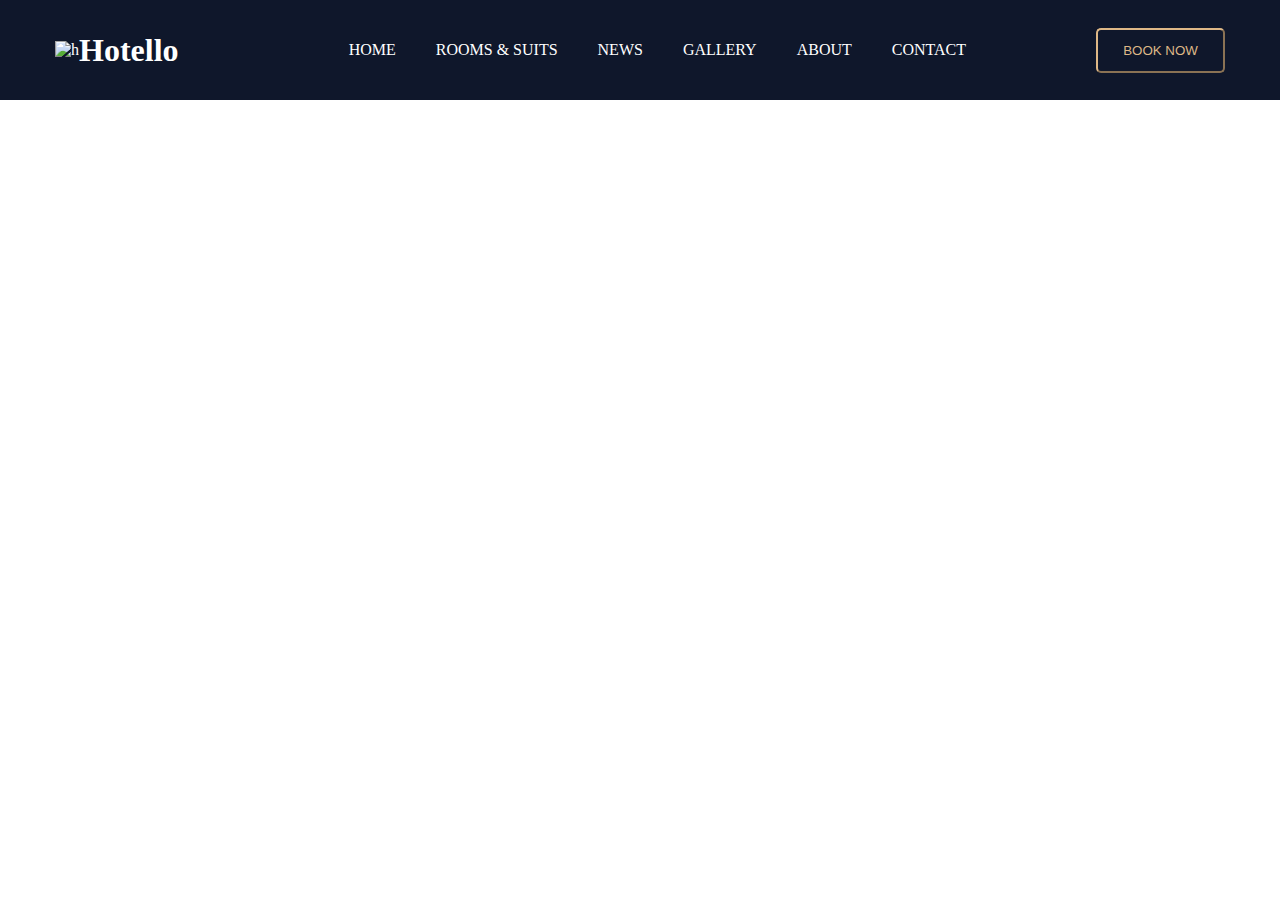
==== index.html @ c26c8827 "created navigation bar" ====
<!DOCTYPE html>
<html>
    <head>
        <meta charset="utf-8">
        <meta name="viewport"  content="width=device-width">
        <meta name="description" content="professional web design">
        <meta name="keywords"  content="web design,professional web design">
        <meta name="author"  content="">
        <title>Hotello Web Design</title>
        <link rel="stylesheet" href="main.css">
    </head>
    <body>
        <header>
            
                    <div id="branding">
                        <div>
                            <img width="50" height="50" src="https://img.icons8.com/bubbles/50/h.png" alt="h"/>
                        </div>
                        
                            <div id="branding-name">
                                <h1>Hotello</h1>
                            </div>
                        
                    </div>
                    <div>
                        <ul>
                            <li class="current"><a href="index.html">HOME</a></li>
                            <li><a href="rooms.html">ROOMS & SUITS</a></li>
                            <li><a href="news.html">News</a></li>
                            <li><a href="gallery.html">GALLERY</a></li>
                            <li><a href="about.html">ABOUT</a></li>
                            <li><a href="contact.html">CONTACT</a></li>
                        </ul>
                       
                    </div>
                    <div>
                        <button class="book-now-btn">
                            BOOK NOW
                        </button>
                    </div>
                    
            
        </header>
    </body>
</html>
---- main.css ----
*{
    margin: 0;

}



/*Header*/
header{
    background-color:#0F172B;
    color: #ffffff;
    display: flex;
    min-height: 100px;
    border-bottom:none;
    align-items: center;
    justify-content: space-around;
}
header a{
    color: #ffffff;
    text-decoration: none;
    text-transform: uppercase;
    font-size: 16px;
    
}
header li{
    float: left;
    display: inline;
    padding: 0 20px 0 20px;
}
header #branding{
    float: left;
    display: flex;
    align-items: center;
}
header #branding-name h1{
    margin: 0;
    float: right;
}
header nav{
    float: right;
    margin-top: 10px;
}
s
header #booking h2{
    color: #ffffff;
    border: 2px;
}
.book-now-btn{
    padding: 13px 25px;
    background:none;
    color: burlywood;
    border-radius: 5px;
    border-color: burlywood;

}
.book-now-btn:hover{
    background-color: burlywood;
    color: #ffffff;
    cursor: pointer;
}
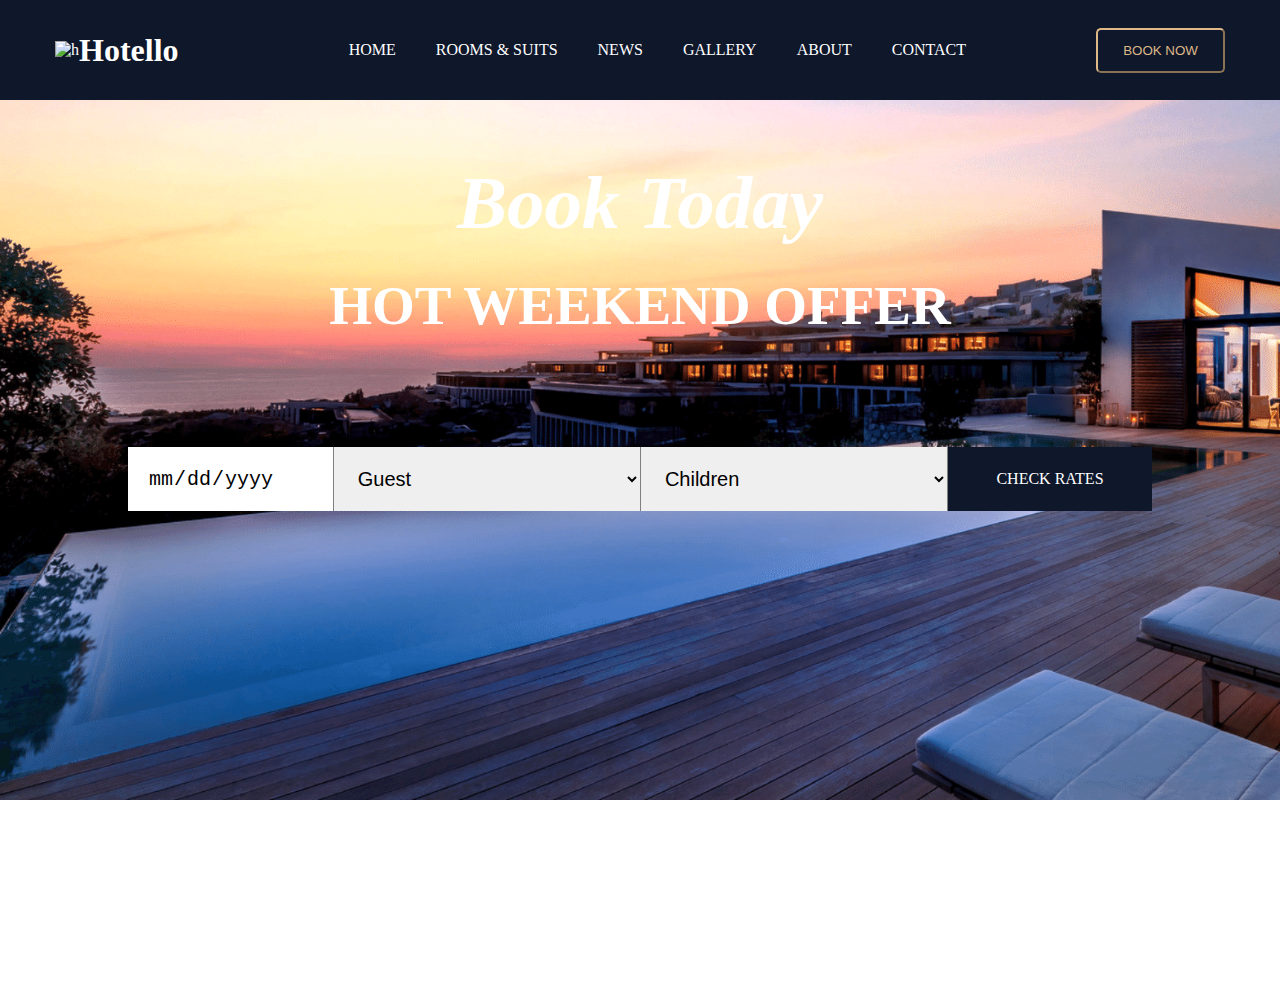
==== commit 48a3cef6: "designed cover page" ====
--- a/index.html
+++ b/index.html
@@ -41,5 +41,49 @@
                     
             
         </header>
+        <section id="showcase">
+            <div class="container">
+                <h2><i>Book Today</i></h2>
+                <br>
+                <h1>HOT WEEKEND OFFER</h1>
+            </div>
+            <div class="lists" >
+                <div class="list" style="width: 20%; border: none;"  >
+                    <form class="form" >
+                        <input style="padding: 0 20px;width: 100%;border: none;" class="items" type="date" id="date" name="date">
+                    </form>
+                </div>
+                <div class="list"  style="width: 30%;">
+                    <form class="form">
+                        <select style="padding: 20px;" class="items" name="Guests" id="Guest-no">
+                            
+                            <option selected disabled hidden value="volvo">Guest</option>
+                            <option value="saab">1</option>
+                            <option value="opel">2</option>
+                            <option value="audi">3</option>
+                            <option value="audi">4</option>
+                            <option value="audi">5</option>
+                          </select>
+                    </form>
+                </div>
+                <div class="list"  style="width: 30%;">
+                    <form class="form">
+                        <select style="padding: 20px;" class="items" name="children" id="children-no">
+                            <option value="volvo">Children</option>
+                            <option value="saab">1</option>
+                            <option value="opel">2</option>
+                            <option value="audi">3</option>
+                            <option value="audi">4</option>
+                            <option value="audi">5</option>
+                          </select>
+                    </form>
+                </div>
+                <div  style="width: 20%;" class="list" >
+                    <div class="check-btn">
+                        CHECK RATES
+                    </div>
+                </div>
+            </div>
+        </section>
     </body>
 </html>--- a/main.css
+++ b/main.css
@@ -57,4 +57,82 @@
     background-color: burlywood;
     color: #ffffff;
     cursor: pointer;
+}
+/*Showcase*/
+#showcase{
+    /* min-height: 1000px; */
+    background: url('images/Untitled-design-1-1.webp') no-repeat 0 -200px ;
+    background-size: cover;
+    text-align: center;
+    color: #ffffff;
+    display: flex;
+    flex-direction: column;
+    align-items: center;
+    height: 100vh;
+}
+#showcase h1{
+    
+    font-size: 55px;
+    margin-bottom: 10px;
+}
+#showcase h2{
+    font-family: Chalkduster, fantasy;
+    font-size: 75px;
+    margin-bottom: 10px;
+    font-weight: 10px;
+    
+}
+.container{
+    padding-top: 60px;
+}
+/*Lists*/
+.lists {
+    margin-top: 100px;
+    overflow: hidden;
+    display: flex;
+    width: 80%;
+    background-color: #ffffff;
+    
+
+}
+ .list{
+    /* float: left; */
+    /* width: 30%; */
+    display: flex;
+    background-size: cover;
+    border-left: 1px solid gray;
+    
+}
+
+.form{
+    width:100% ;
+    
+}
+.items{
+    width: 100%;
+    height: 100%;
+    font-size: 20px;
+    
+    
+}
+
+.check-btn{
+    padding: 13px 25px;
+    background-color: #0F172B;
+    color: #ffffff;
+    width: 100%;
+    display: flex;
+    align-items: center;
+    justify-content: center;
+    
+
+}
+.check-btn:hover{
+    background-color: burlywood;
+    color: #ffffff;
+    cursor: pointer;
+}
+select{
+    
+    border: none;
 }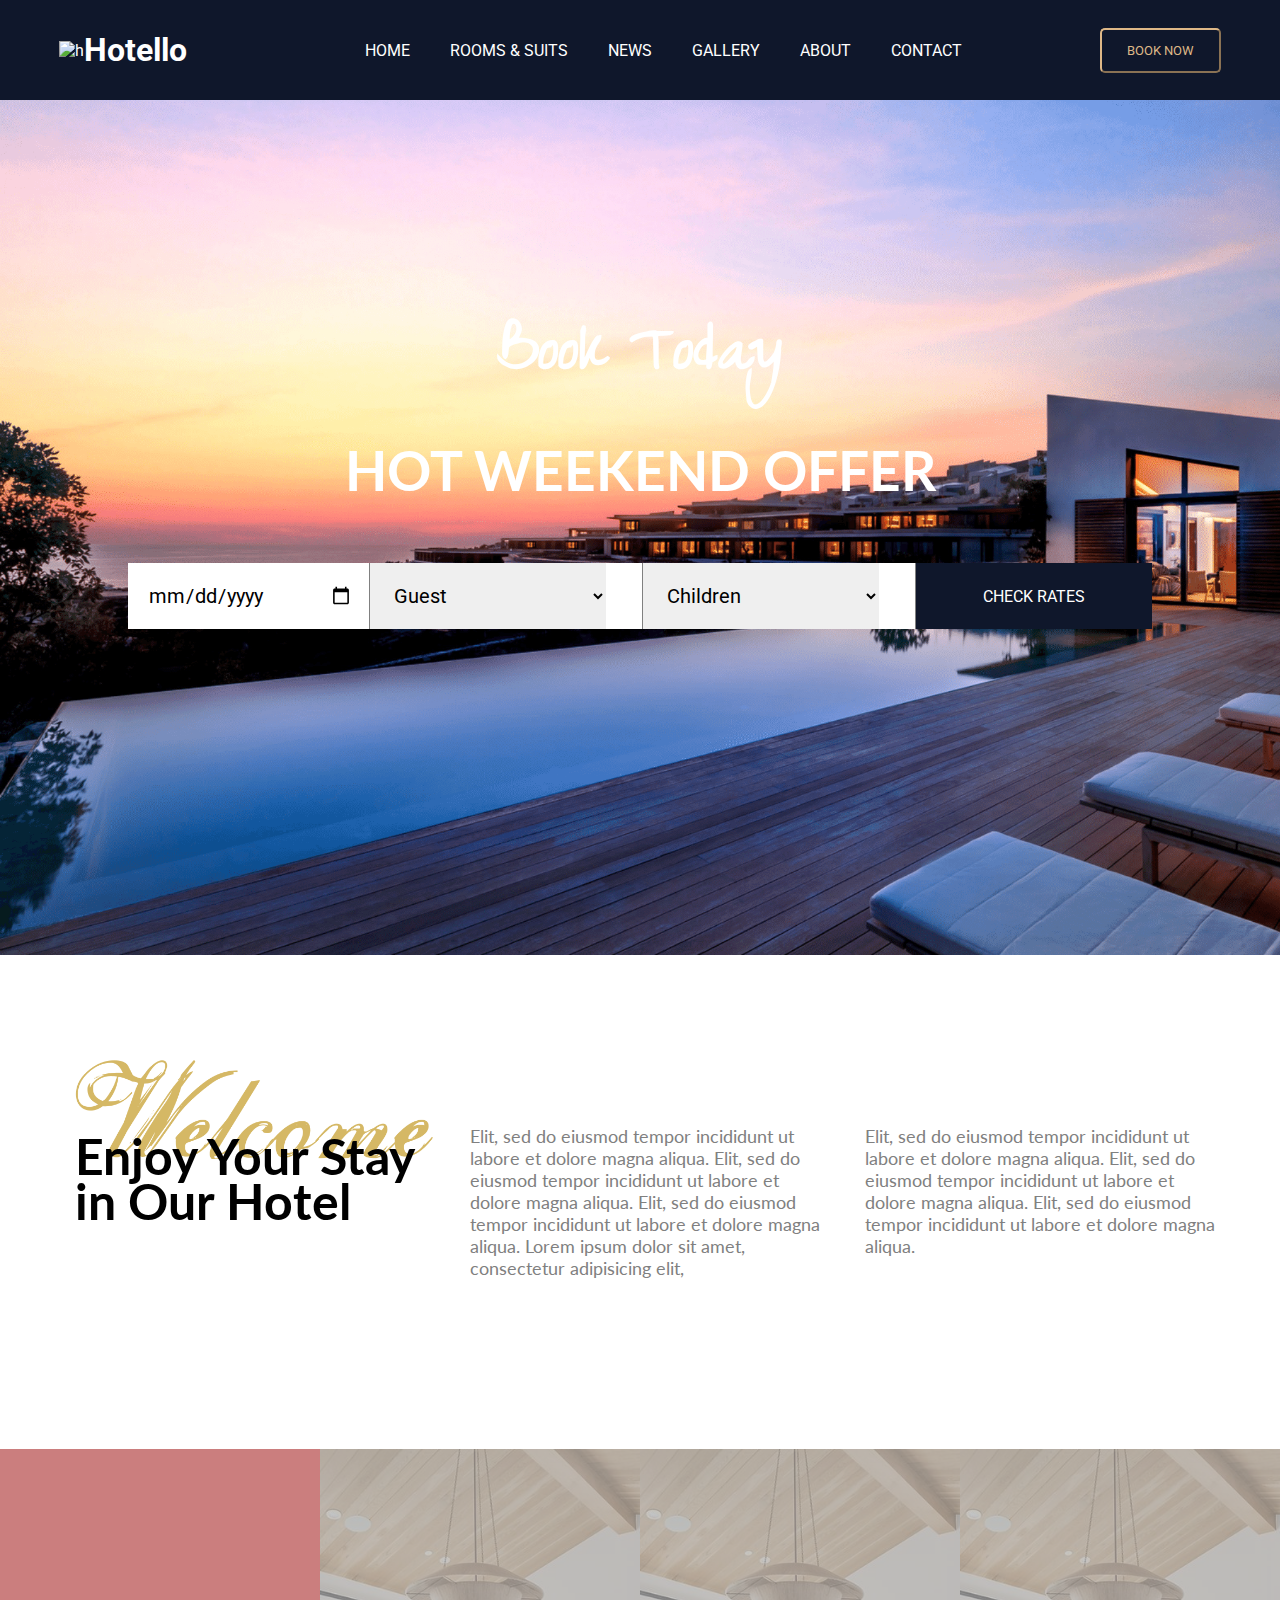
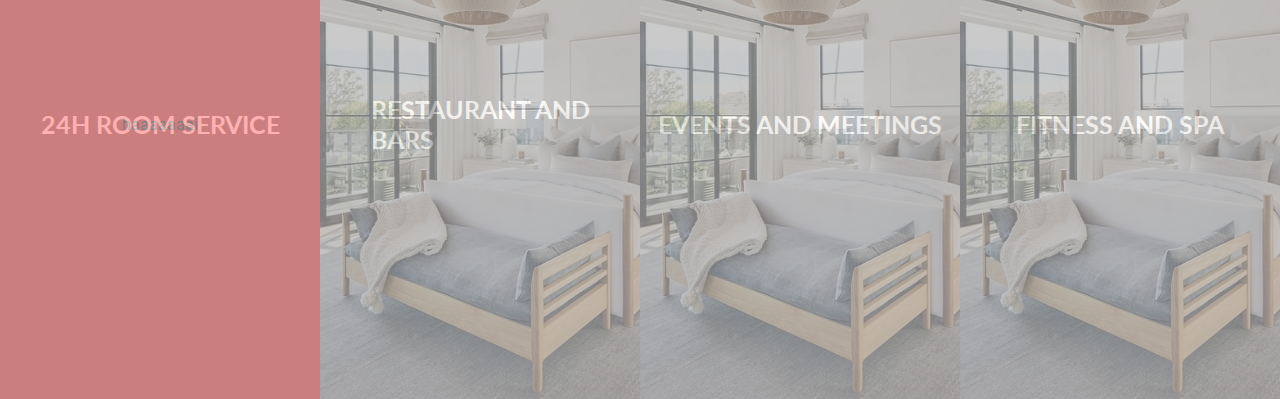
==== commit c43c7ad3: "created image area" ====
--- a/index.html
+++ b/index.html
@@ -43,7 +43,7 @@
         </header>
         <section id="showcase">
             <div class="container">
-                <h2><i>Book Today</i></h2>
+                <h2>Book Today</h2>
                 <br>
                 <h1>HOT WEEKEND OFFER</h1>
             </div>
@@ -53,37 +53,87 @@
                         <input style="padding: 0 20px;width: 100%;border: none;" class="items" type="date" id="date" name="date">
                     </form>
                 </div>
-                <div class="list"  style="width: 30%;">
+                <div class="list"  style="width: 23%;">
                     <form class="form">
                         <select style="padding: 20px;" class="items" name="Guests" id="Guest-no">
                             
-                            <option selected disabled hidden value="volvo">Guest</option>
-                            <option value="saab">1</option>
-                            <option value="opel">2</option>
-                            <option value="audi">3</option>
-                            <option value="audi">4</option>
-                            <option value="audi">5</option>
+                            <option selected disabled hidden value="guest">Guest</option>
+                            <option value="no1">1</option>
+                            <option value="no2">2</option>
+                            <option value="no3">3</option>
+                            <option value="no4">4</option>
+                            <option value="no5">5</option>
                           </select>
                     </form>
                 </div>
-                <div class="list"  style="width: 30%;">
+                <div class="list"  style="width: 23%;">
                     <form class="form">
                         <select style="padding: 20px;" class="items" name="children" id="children-no">
-                            <option value="volvo">Children</option>
-                            <option value="saab">1</option>
-                            <option value="opel">2</option>
-                            <option value="audi">3</option>
-                            <option value="audi">4</option>
-                            <option value="audi">5</option>
+                            <option selected disabled hidden value="children">Children</option>
+                            <option value="no1">1</option>
+                            <option value="no2">2</option>
+                            <option value="no3">3</option>
+                            <option value="no4">4</option>
+                            <option value="no5">5</option>
                           </select>
                     </form>
                 </div>
-                <div  style="width: 20%;" class="list" >
+                <div  style="width: 23%;" class="list" >
                     <div class="check-btn">
                         CHECK RATES
                     </div>
                 </div>
             </div>
         </section>
+        <section class="description">
+            <div class="container2">
+                
+                <div class="para welcome-image" >
+                    <img src="images/welcome_PNG47.png">
+                    <h1 style="margin-top: -25px; line-height: 45px ;">Enjoy Your Stay<br>
+                        in Our Hotel</h1>
+
+                </div>
+                <div class="para text">
+                    <p>Elit, sed do eiusmod tempor incididunt ut labore et dolore magna aliqua. Elit, sed do eiusmod tempor incididunt ut labore et dolore magna aliqua. Elit, sed do eiusmod tempor incididunt ut labore et dolore magna aliqua. Lorem ipsum dolor sit amet,<br> consectetur adipisicing elit,</p>
+                </div>
+                <div class="para text">
+                    <p>Elit, sed do eiusmod tempor incididunt ut labore et dolore magna aliqua. Elit, sed do eiusmod tempor incididunt ut labore et dolore magna aliqua. Elit, sed do eiusmod tempor incididunt ut labore et dolore magna aliqua.</p>
+                </div>
+                
+            </div>
+        </section>
+        <section class="services">
+            <div class="image-container">
+                <div class="image-item">
+                    <!-- <img src="images/room.jpg"> -->
+                    <div class="text-overlay">
+                        <h3>24H ROOM SERVICE</h3>
+                        
+                    </div>
+                     <div class="text-inner">
+                        <p>haaaaaaai</p>
+                    </div> 
+                </div>
+                <div class="image-item">
+                    <!-- <img src="images/5fee5cb865ebe1d62fa317200e2986ae.jpg"> -->
+                    <div class="text-overlay">
+                        <h3>RESTAURANT AND<br>BARS</h3>
+                    </div>
+                </div>
+                <div class="image-item">
+                    <!-- <img src="images/meeting.jpg"> -->
+                    <div class="text-overlay">
+                        <h3>EVENTS AND MEETINGS</h3>
+                    </div>
+                </div>
+                <div class="image-item">
+                    <!-- <img src="images/fitness.jpg"> -->
+                    <div class="text-overlay">
+                        <h3>FITNESS AND SPA</h3>
+                    </div>
+                </div>
+            </div>
+        </section>
     </body>
 </html>--- a/main.css
+++ b/main.css
@@ -1,6 +1,11 @@
+@import url('https://fonts.googleapis.com/css2?family=Roboto:wght@100&display=swap');
+@import url('https://fonts.googleapis.com/css2?family=Lato&display=swap');
+@import url('https://fonts.googleapis.com/css2?family=Zeyada&display=swap');
+@import url('https://fonts.googleapis.com/css2?family=Lato&display=swap');
+
 *{
     margin: 0;
-
+    font-family: 'Roboto', sans-serif;
 }
 
 
@@ -14,6 +19,7 @@
     border-bottom:none;
     align-items: center;
     justify-content: space-around;
+    
 }
 header a{
     color: #ffffff;
@@ -61,24 +67,28 @@
 /*Showcase*/
 #showcase{
     /* min-height: 1000px; */
-    background: url('images/Untitled-design-1-1.webp') no-repeat 0 -200px ;
+    background: url('images/Untitled-design-1-1.webp') no-repeat  ;
     background-size: cover;
     text-align: center;
     color: #ffffff;
     display: flex;
     flex-direction: column;
     align-items: center;
-    height: 100vh;
+    height: 95vh;
+    
+    
 }
 #showcase h1{
-    
+    margin-top: 0;
     font-size: 55px;
     margin-bottom: 10px;
+    font-family: 'Lato', sans-serif;
 }
 #showcase h2{
-    font-family: Chalkduster, fantasy;
+    font-family: 'Zeyada', cursive;
     font-size: 75px;
-    margin-bottom: 10px;
+    margin-top: 140px;
+    /* margin-bottom: 5px; */
     font-weight: 10px;
     
 }
@@ -87,12 +97,12 @@
 }
 /*Lists*/
 .lists {
-    margin-top: 100px;
+    margin-top: 50px;
     overflow: hidden;
     display: flex;
     width: 80%;
     background-color: #ffffff;
-    
+    justify-content: space-between;
 
 }
  .list{
@@ -135,4 +145,134 @@
 select{
     
     border: none;
+}
+/*description*/
+.description{
+    margin-top: 100px;
+    margin-bottom: 150px;
+    /* background: url('images/welcome_PNG47.png') no-repeat ; */
+    /* background-size: 400px; */
+    overflow: hidden;
+    align-items: center;
+    justify-content: center;
+    padding-left: 40px;
+    padding-right: 40px;
+    
+   
+}
+.container2{
+    /* padding-top: 80px; */
+    
+    
+}
+.welcome-image{
+    display: flex;
+    flex-direction: column; 
+    position: relative;
+}
+.welcome-image >h1{
+    font-family: 'Lato', sans-serif;
+}
+.para{
+    float: left;
+    width: 30%;  
+    padding-left: 35px;
+    
+    text-align:left;
+    height: auto;
+    
+}
+.text{
+    /* display: flex;
+    align-items: center; */
+    padding-top: 70px;
+    
+}
+.text >p{
+    font-family: 'Lato', sans-serif;
+}
+.description h1{
+    float: left;
+    font-size: 50px;
+}
+.para p{
+    font-size: 18px;
+    color: gray;
+}
+/*Services*/
+.services{
+    /* display: flex;
+    flex-direction: column; */
+}
+.image-container{
+    /* display: grid; */
+    /* grid-gap: 10px; */
+    display: flex;
+    justify-content: space-between;
+    height: 570px;
+    align-items: end;
+    
+}
+.image-item{
+    background:url('images/room.jpg') no-repeat;
+    position: relative;
+    align-items: center;
+    display: flex;
+    width: 25%;
+    background-size: cover;
+    height: 550px;
+    transition: height 0.3s ease;
+    background-color: #0F172B;
+    opacity: 0.5;
+    /* max-height: 400px; */
+    /* flex-direction: row; */
+}
+.image-item:hover{
+    
+    height: 570px;
+    
+}
+/* .image-item img{
+    width: 323px;
+    height: 550px;
+    object-fit: cover; */
+    
+
+/* } */
+.text-inner{
+    
+    background-color: red;
+    width: 100%;
+    height: 100%;
+    display: flex;
+    justify-content: center;
+    align-items: center;
+}
+.text-inner:hover{
+    
+}
+.text-overlay{
+    /* position: absolute; */
+    /* top: 50%; */
+    /* left: 50%; */
+    /* transform: translate(-50%,-50%); */
+    color:#ffffff;
+    /* text-align: center; */
+    width: 100%;
+    height: 100%;
+    background-color: black;
+    opacity: 0.4;
+    display: flex;
+    align-items: center;
+    justify-content: center;
+    position: absolute;
+    
+}
+.text-overlay:hover{
+    display: none;
+}
+.text-overlay h3{
+    font-family: 'Lato', sans-serif;
+    font-size: 25px;
+    margin: 0;
 }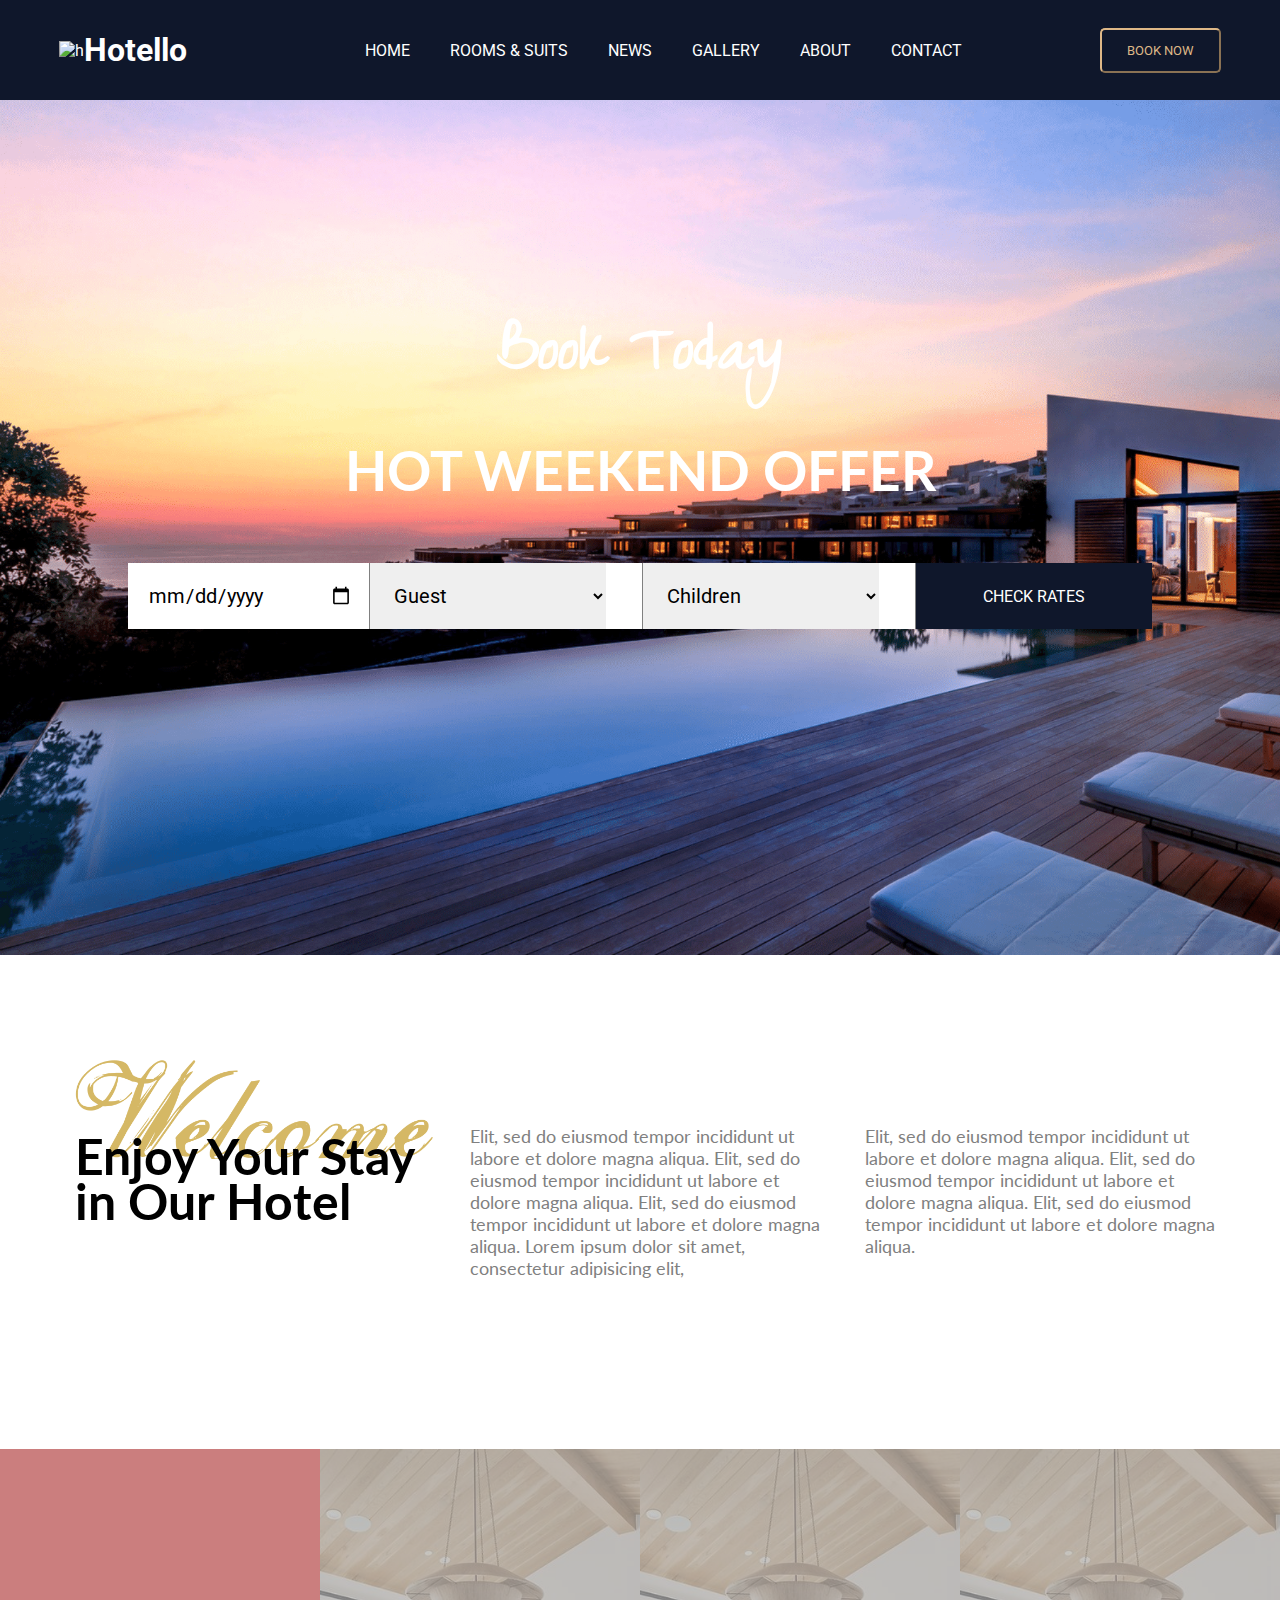
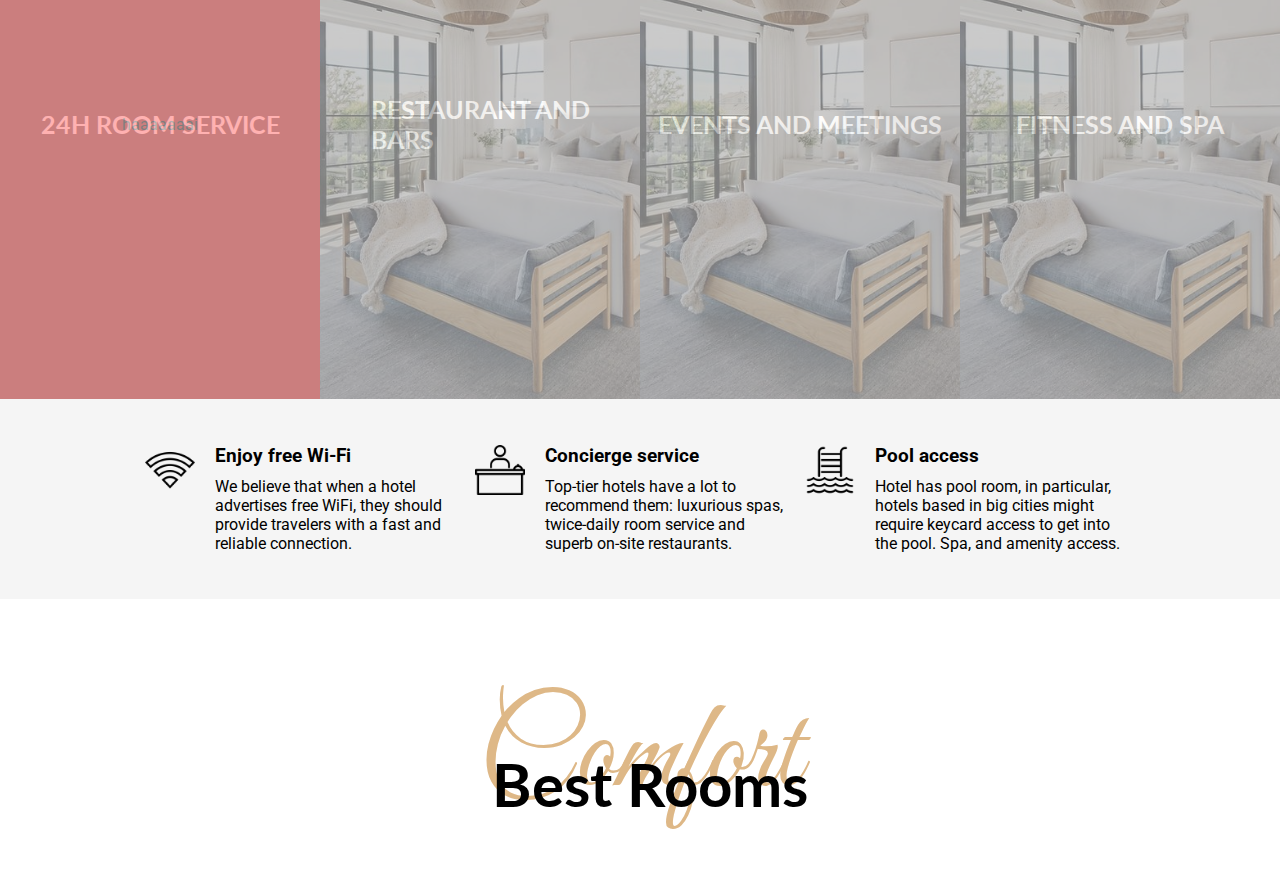
==== commit d8c4e5db: "created text area" ====
--- a/index.html
+++ b/index.html
@@ -135,5 +135,51 @@
                 </div>
             </div>
         </section>
+        <section>
+            <div class="container3">
+                <div class="icon-description">
+                    <div class="icon-image">
+                        <img src="images/wifi1.png">
+                    </div>
+                        <div class="heading">
+                            <h3>Enjoy free Wi-Fi</h3>
+                            <p>We believe that when a hotel advertises free WiFi, they should provide travelers with a fast and reliable connection. </p>
+                        </div>
+                            
+                    
+                </div>
+                <div class="icon-description">
+                    <div class="icon-image">
+                        <img src="images/download.png">
+                    </div>
+                        <div class="heading">
+                            <h3>Concierge service</h3>
+                            <p>Top-tier hotels have a lot to recommend them: luxurious spas, twice-daily room service and superb on-site restaurants. </p>
+                        </div>
+                            
+                    
+                </div>
+                <div class="icon-description">
+                    <div class="icon-image">
+                        <img src="images/download (1).png">
+                    </div>
+                    <div class="heading">
+                        <h3>Pool access</h3>
+                        <p>Hotel has pool room, in particular, hotels based in big cities might require keycard access to get into the pool. Spa, and amenity access. </p>
+                    </div>
+                        
+                    
+                </div>
+            </div>
+        </section>
+        <section>
+            <div>
+            <div class="image" >
+                <p>Comfort</p>
+                <h1 style="margin-top: -73px; line-height: 45px ;">Best Rooms</h1>
+
+            </div>
+        </div>
+        </section>
     </body>
 </html>--- a/main.css
+++ b/main.css
@@ -2,7 +2,7 @@
 @import url('https://fonts.googleapis.com/css2?family=Lato&display=swap');
 @import url('https://fonts.googleapis.com/css2?family=Zeyada&display=swap');
 @import url('https://fonts.googleapis.com/css2?family=Lato&display=swap');
-
+@import url('https://fonts.googleapis.com/css2?family=Great+Vibes&display=swap');
 *{
     margin: 0;
     font-family: 'Roboto', sans-serif;
@@ -275,4 +275,65 @@
     font-family: 'Lato', sans-serif;
     font-size: 25px;
     margin: 0;
+}
+.icon-description {
+    /* align-items: center;
+    justify-content: center; */
+    display: flex;
+    width: 25%;
+    margin-right: 10px;
+    /* padding-top: 40px;
+    padding-bottom:40px ; */
+}
+.icon-image{
+    /* padding: 30px; */
+    /* padding-left: 100px;
+    padding-right: 100px; */
+    /* border: 1px solid red; */
+    
+}
+.icon-image img{
+    width: 50px;
+    height: 50px;
+    
+}
+
+.icon-text p{
+    font-size: 16px;
+    /* border: 1px solid red; */
+    padding-left: 30px;
+   
+}
+.container3{
+    display: flex;
+    align-items: center;
+    justify-content: center;
+    background-color:  #f5f5f5;
+    height: 200px;
+}
+.heading{
+    padding-left: 20px;
+
+}
+.heading >h3{
+    padding-bottom: 10px;
+}
+.image{
+    display: flex;
+    flex-direction: column; 
+    position: relative;
+    align-items: center;
+    padding: 80px;
+
+    
+}
+.image >h1{
+    font-family: 'Lato', sans-serif;
+    font-size: 60px;
+    padding-left: 20px;
+}
+.image >p{
+    font-size: 125px;
+    color: burlywood;
+    font-family: 'Great Vibes', cursive;
 }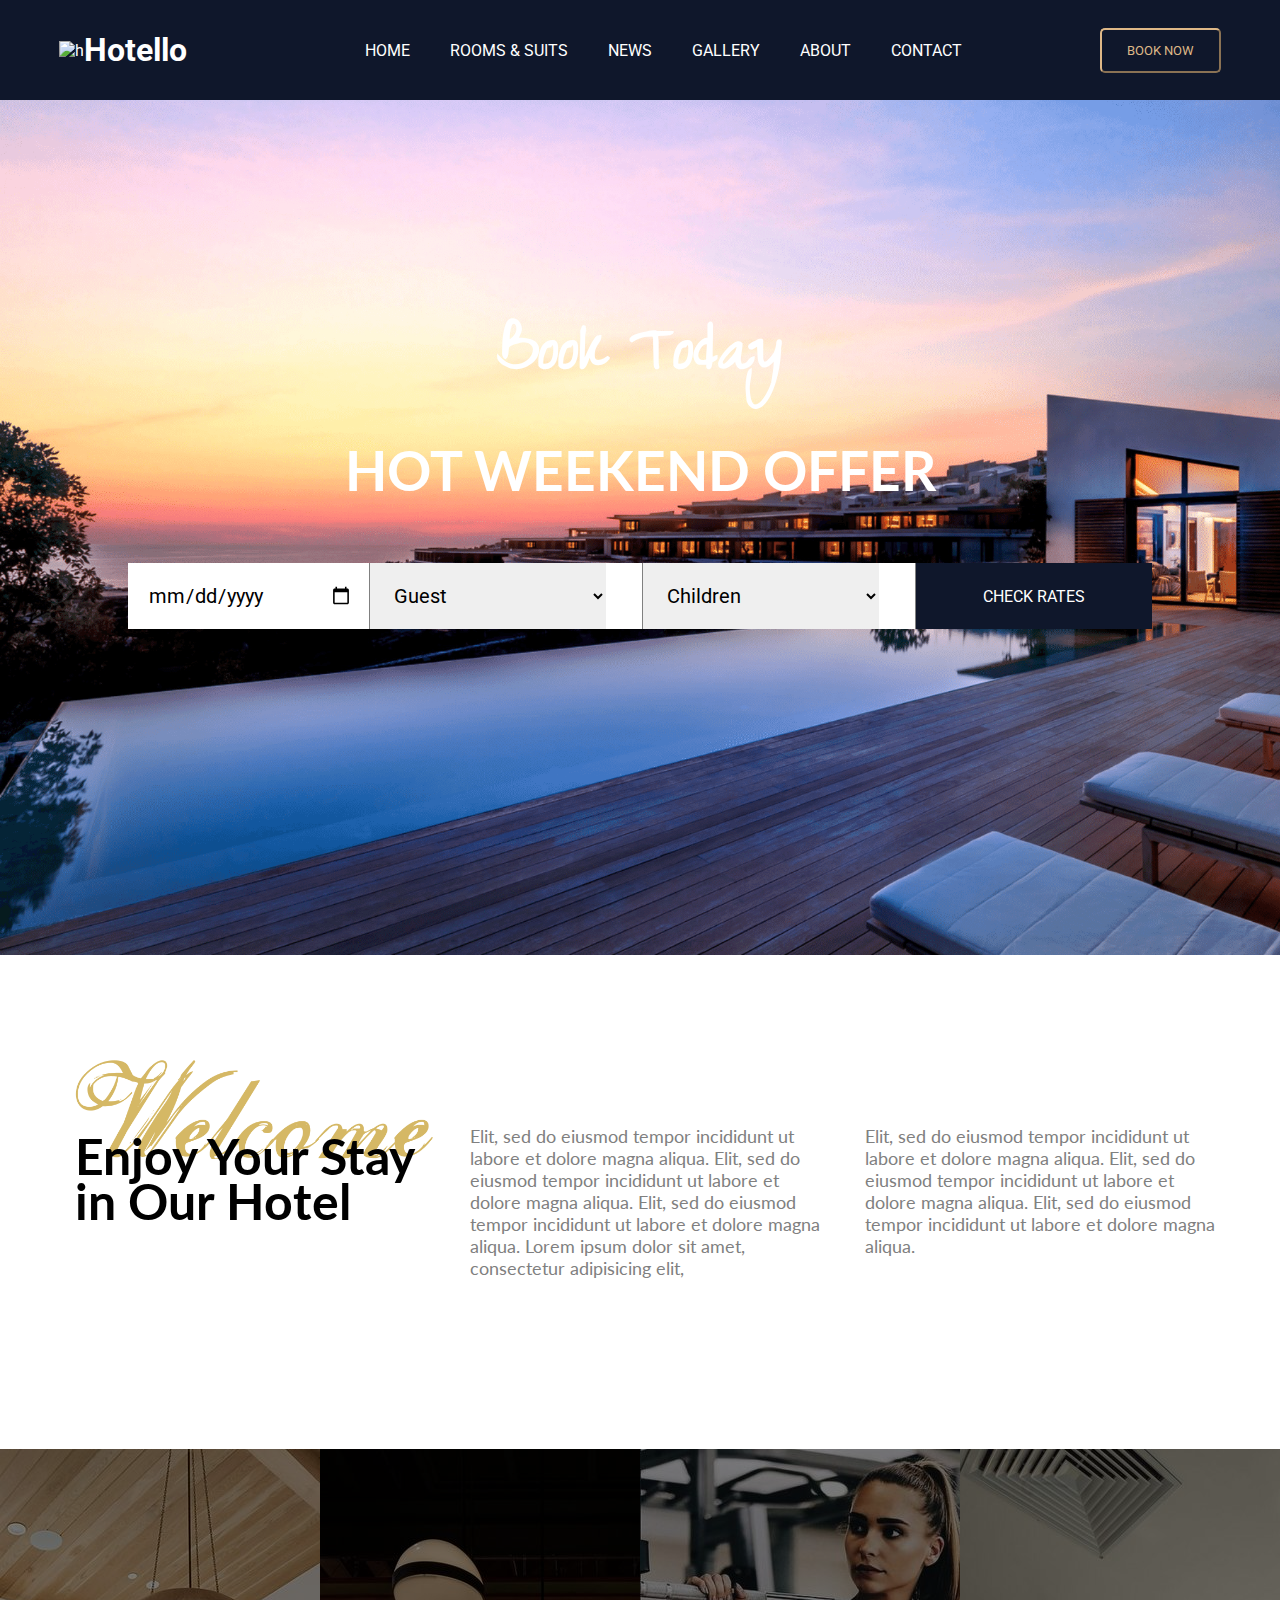
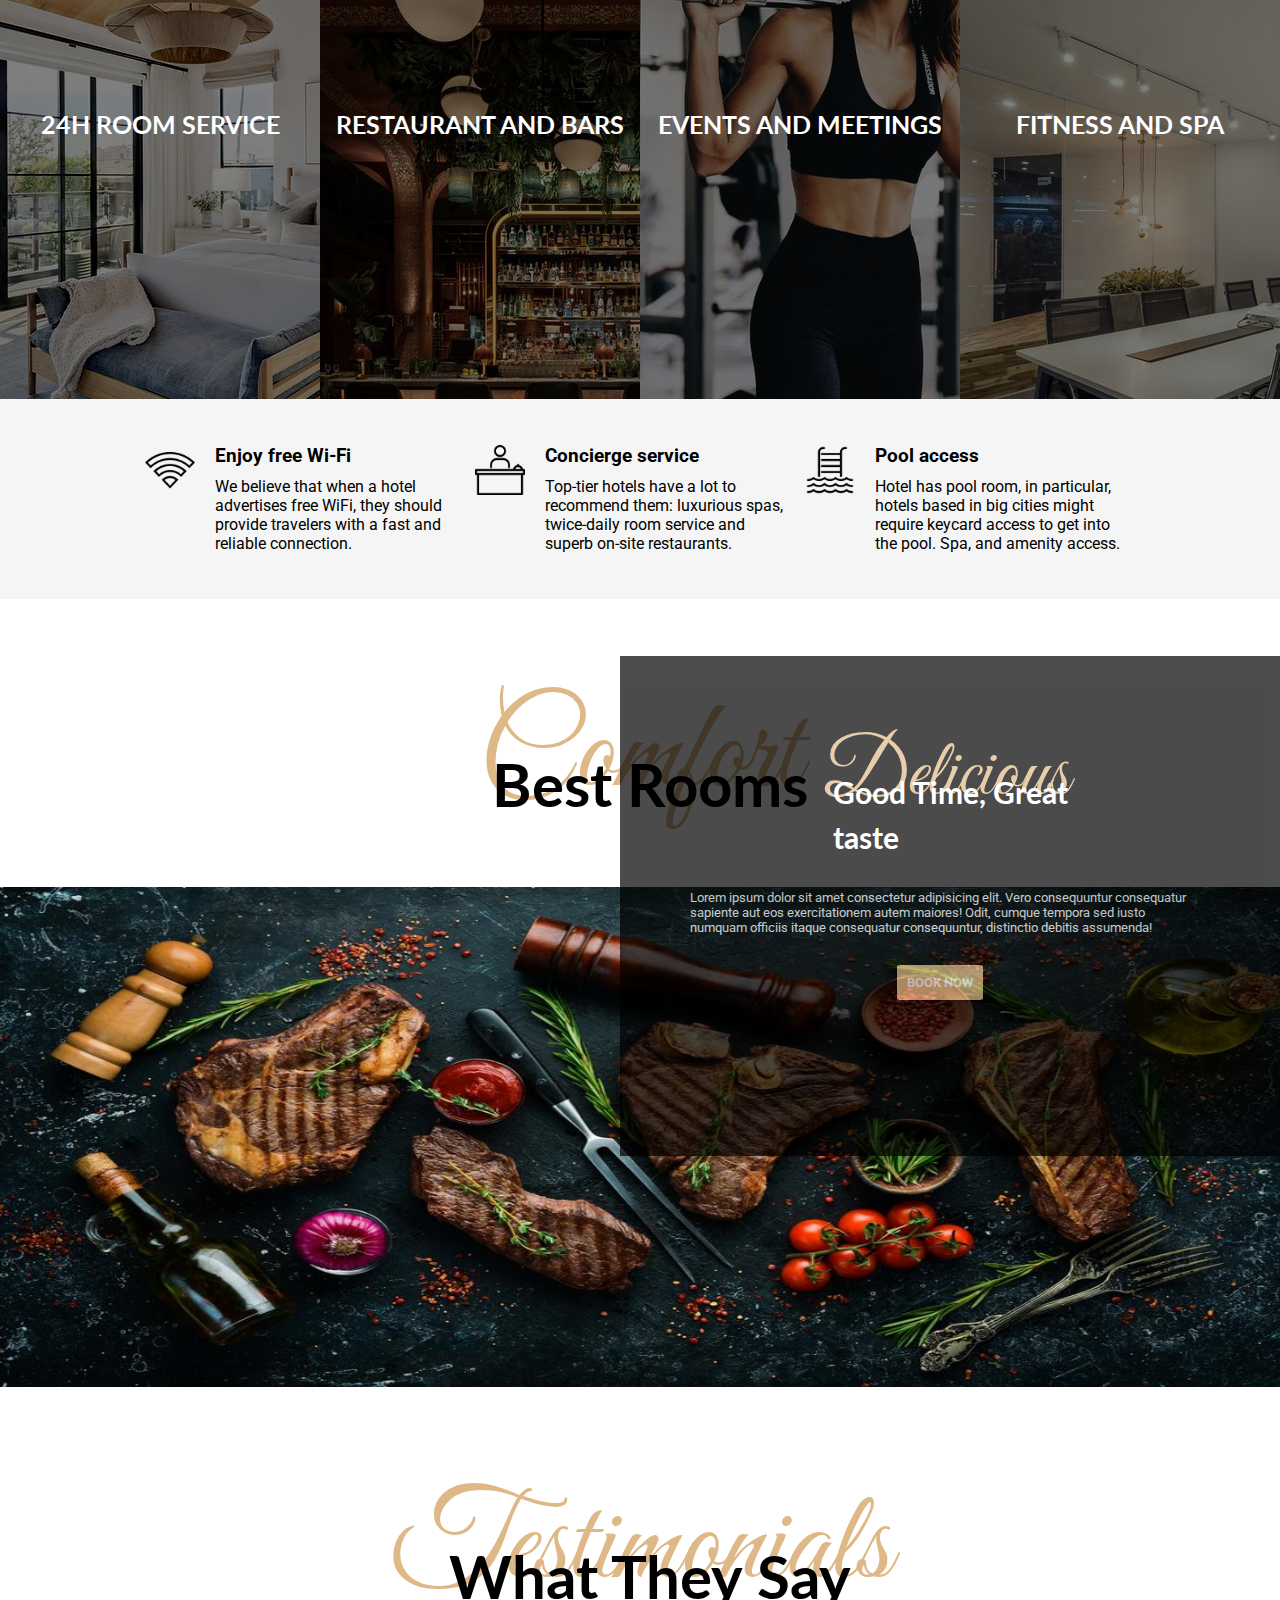
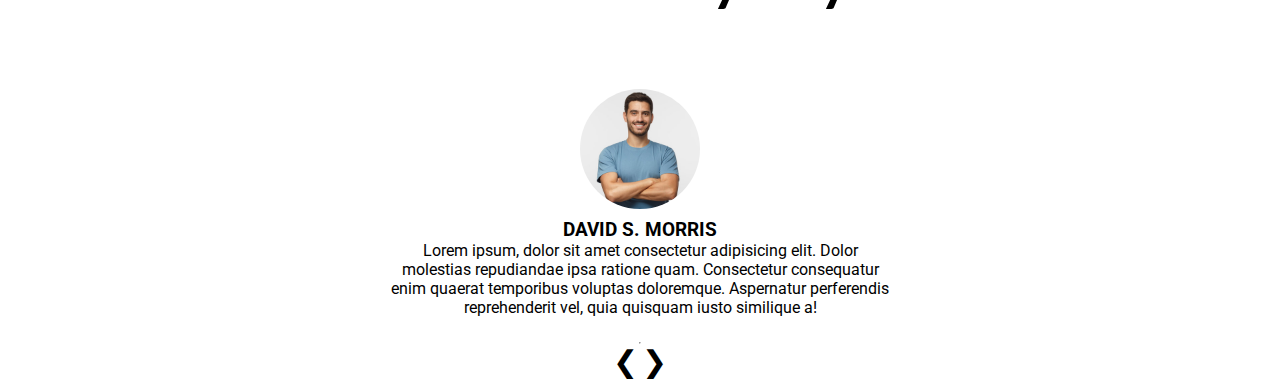
==== commit b0da773d: "Home page was completed" ====
--- a/index.html
+++ b/index.html
@@ -1,185 +1,437 @@
 <!DOCTYPE html>
 <html>
-    <head>
-        <meta charset="utf-8">
-        <meta name="viewport"  content="width=device-width">
-        <meta name="description" content="professional web design">
-        <meta name="keywords"  content="web design,professional web design">
-        <meta name="author"  content="">
-        <title>Hotello Web Design</title>
-        <link rel="stylesheet" href="main.css">
-    </head>
-    <body>
-        <header>
-            
-                    <div id="branding">
-                        <div>
-                            <img width="50" height="50" src="https://img.icons8.com/bubbles/50/h.png" alt="h"/>
+
+<head>
+    <meta charset="utf-8">
+    <meta name="viewport" content="width=device-width">
+    <meta name="description" content="professional web design">
+    <meta name="keywords" content="web design,professional web design">
+    <meta name="author" content="">
+    <title>Hotello Web Design</title>
+    <link rel="stylesheet" href="main.css">
+</head>
+
+<body>
+    <header>
+
+        <div id="branding">
+            <div>
+                <img width="50" height="50" src="https://img.icons8.com/bubbles/50/h.png" alt="h" />
+            </div>
+
+            <div id="branding-name">
+                <h1>Hotello</h1>
+            </div>
+
+        </div>
+        <div>
+            <ul>
+                <li class="current"><a href="index.html">HOME</a></li>
+                <li><a href="rooms.html">ROOMS & SUITS</a></li>
+                <li><a href="pages/news.html">News</a></li>
+                <li><a href="gallery.html">GALLERY</a></li>
+                <li><a href="about.html">ABOUT</a></li>
+                <li><a href="contact.html">CONTACT</a></li>
+            </ul>
+
+        </div>
+        <div>
+            <button class="book-now-btn">
+                BOOK NOW
+            </button>
+        </div>
+
+
+    </header>
+    <section id="showcase">
+        <div class="container">
+            <h2>Book Today</h2>
+            <br>
+            <h1>HOT WEEKEND OFFER</h1>
+        </div>
+        <div class="lists">
+            <div class="list" style="width: 20%; border: none;">
+                <form class="form">
+                    <input style="padding: 0 20px;width: 100%;border: none;" class="items" type="date" id="date"
+                        name="date">
+                </form>
+            </div>
+            <div class="list" style="width: 23%;">
+                <form class="form">
+                    <select style="padding: 20px;" class="items" name="Guests" id="Guest-no">
+
+                        <option selected disabled hidden value="guest">Guest</option>
+                        <option value="no1">1</option>
+                        <option value="no2">2</option>
+                        <option value="no3">3</option>
+                        <option value="no4">4</option>
+                        <option value="no5">5</option>
+                    </select>
+                </form>
+            </div>
+            <div class="list" style="width: 23%;">
+                <form class="form">
+                    <select style="padding: 20px;" class="items" name="children" id="children-no">
+                        <option selected disabled hidden value="children">Children</option>
+                        <option value="no1">1</option>
+                        <option value="no2">2</option>
+                        <option value="no3">3</option>
+                        <option value="no4">4</option>
+                        <option value="no5">5</option>
+                    </select>
+                </form>
+            </div>
+            <div style="width: 23%;" class="list">
+                <div class="check-btn">
+                    CHECK RATES
+                </div>
+            </div>
+        </div>
+    </section>
+    <section class="description">
+        <div class="container2">
+
+            <div class="para welcome-image">
+                <img src="images/welcome_PNG47.png">
+                <h1 style="margin-top: -25px; line-height: 45px ;">Enjoy Your Stay<br>
+                    in Our Hotel</h1>
+
+            </div>
+            <div class="para text">
+                <p>Elit, sed do eiusmod tempor incididunt ut labore et dolore magna aliqua. Elit, sed do eiusmod tempor
+                    incididunt ut labore et dolore magna aliqua. Elit, sed do eiusmod tempor incididunt ut labore et
+                    dolore magna aliqua. Lorem ipsum dolor sit amet,<br> consectetur adipisicing elit,</p>
+            </div>
+            <div class="para text">
+                <p>Elit, sed do eiusmod tempor incididunt ut labore et dolore magna aliqua. Elit, sed do eiusmod tempor
+                    incididunt ut labore et dolore magna aliqua. Elit, sed do eiusmod tempor incididunt ut labore et
+                    dolore magna aliqua.</p>
+            </div>
+
+        </div>
+    </section>
+    <section class="services">
+        <div class="image-container">
+            <div class="image-item image1">
+                <div class="text-overlay">
+                    <h3>24H ROOM SERVICE</h3>    
+                </div>
+                 <div class="text-inner">
+                    <div>
+                        <h3>RESTAURANT AND BARS</h3>
+                        <p>Lorem ipsum dolor, sit amet consectetur adipisicing elit. Officiis, in.</p>
+                    </div>
+                </div> 
+            </div>
+            <div class="image-item image2">
+                <div class="text-overlay">
+                    <h3>RESTAURANT AND BARS</h3>
+                </div>
+                <div class="text-inner">
+                    <p>haaaaaaai</p>
+                </div> 
+            </div>
+            <div class="image-item image3">
+                <div class="text-overlay">
+                    <h3>EVENTS AND MEETINGS</h3>
+                </div>
+                <div class="text-inner">
+                    <p>haaaaaaai</p>
+                </div> 
+            </div>
+            <div class="image-item image4">
+                <div class="text-overlay">
+                    <h3>FITNESS AND SPA</h3>
+                </div>
+                <div class="text-inner">
+                    <p>haaaaaaai</p>
+                </div> 
+            </div>
+        </div>
+    </section>
+    <section>
+        <div class="container3">
+            <div class="icon-description">
+                <div class="icon-image">
+                    <img src="images/wifi1.png">
+                </div>
+                <div class="heading">
+                    <h3>Enjoy free Wi-Fi</h3>
+                    <p>We believe that when a hotel advertises free WiFi, they should provide travelers with a fast and
+                        reliable connection. </p>
+                </div>
+
+
+            </div>
+            <div class="icon-description">
+                <div class="icon-image">
+                    <img src="images/download.png">
+                </div>
+                <div class="heading">
+                    <h3>Concierge service</h3>
+                    <p>Top-tier hotels have a lot to recommend them: luxurious spas, twice-daily room service and superb
+                        on-site restaurants. </p>
+                </div>
+
+
+            </div>
+            <div class="icon-description">
+                <div class="icon-image">
+                    <img src="images/download (1).png">
+                </div>
+                <div class="heading">
+                    <h3>Pool access</h3>
+                    <p>Hotel has pool room, in particular, hotels based in big cities might require keycard access to
+                        get into the pool. Spa, and amenity access. </p>
+                </div>
+
+
+            </div>
+        </div>
+    </section>
+    <section>
+        <div>
+            <div class="image">
+                <p>Comfort</p>
+                <h1 style="margin-top: -73px; line-height: 45px ;">Best Rooms</h1>
+
+            </div>
+        </div>
+    </section>
+    <!-- <section>
+        <div class="carousel-container">
+        <div class="carousel">
+            <div class="room-images">
+                <img src="images/deluxe.jpg">
+            </div>
+            <div class="room-info">
+                <h2>Deluxe Dark Room</h2>
+            </div>
+            <div>
+                <img src="images/icons8-administrator-male-64.png">
+                <p>3 adult(s) and 2 child(ren)</p>
+            </div>
+            <div>
+                <p>This comfortable,modern hotel is set in the urban center of Pontevedra,10 minutes'wa...</p>
+                <button class="price-btn">Book Now $0.00</button>
+            </div>
+        </div>
+        <div>
+            <div class="room-images">
+                <img src="images/standard.jpg">
+            </div>
+            <div class="room-info">
+                <h2>Standart Big Room</h2>
+            </div>
+            <div>
+                <img src="images/icons8-administrator-male-64.png">
+                <p>4 adult(s) and 3 child(ren)</p>
+            </div>
+            <div>
+                <p>Ah,the humble studio apartment. At one time this, dwelling was considered to be the ho...</p>
+                <button>Book Now $25.00</button>
+            </div>
+        </div>
+        <div>
+            <div class="room-images">
+                <img src="images/one person.jpg">
+            </div>
+            <div class="room-info">
+                <h2>Standart One Person Room</h2>
+            </div>
+            <div>
+                <img src="images/icons8-administrator-male-64.png">
+                <p>2 adult(s) and 3 child(ren)</p>
+            </div>
+            <div>
+                <p>The classic room is equipped with desk and chair,2 single beds,Tv and plenty of stora...</p>
+                <button>Book Now $10.00</button>
+            </div>
+        </div>
+        </div>
+        </section> -->
+        <!-- <div>
+            <div class="room-images">
+                <img src="images/broadway.jpg">
+            </div>
+            <div class="room-info">
+                <h2>Studio Broadway Room</h2>
+            </div>
+            <div>
+                <img src="images/icons8-administrator-male-64.png">
+                <p>1 adult(s) and 3 child(ren)</p>
+            </div>
+            <div>
+                <p>Classic room in our hotel have been refurbished to a very high standard.Our class...</p>
+                <button>Book Now $0.00</button>
+            </div>
+        </div>
+        <div>
+            <div class="room-images">
+                <img src="images/black.jpg">
+            </div>
+            <div class="room-info">
+                <h2>Deluxe Black Room</h2>
+            </div>
+            <div>
+                <img src="images/icons8-administrator-male-64.png">
+                <p>3 adult(s) and 5 child(ren)</p>
+            </div>
+            <div>
+                <p>A spacious deluxe room which has a double and single bed.Ideal for anyone travel...</p>
+                <button>Book Now $15.00</button>
+            </div>
+        </div>
+        <div>
+            <div class="room-images">
+                <img src="images/s single.jpg">
+            </div>
+            <div class="room-info">
+                <h2>Standart Economic Single Room</h2>
+            </div>
+            <div>
+                <img src="images/icons8-administrator-male-64.png">
+                <p>1 adult(s) and 5 child(ren)</p>
+            </div>
+            <div>
+                <p>Economy single room is well-furnished guest room 11 square meters with the most modern...</p>
+                <button>Book Now $60.00</button>
+            </div>
+        </div>
+        <div>
+            <div class="room-images">
+                <img src="images/double rooom.jpg">
+            </div>
+            <div class="room-info">
+                <h2>Standart Double Room</h2>
+            </div>
+            <div>
+                <img src="images/icons8-administrator-male-64.png">
+                <p>3 adult(s)</p>
+            </div>
+            <div>
+                <p>Furnished in classic and essential style,these comfortable rooms have balconies facing...</p>
+                <button>Book Now $0.00</button>
+            </div>
+        </div>
+        <div>
+            <div class="room-images">
+                <img src="images/s double.jpg">
+            </div>
+            <div class="room-info">
+                <h2>Standart Economic Double Room</h2>
+            </div>
+            <div>
+                <img src="images/icons8-administrator-male-64.png">
+                <p>4 adult(s) and 5 child(ren)</p>
+            </div>
+            <div>
+                <p>This comfortable,modern hotel is set in the urban center of Pontevedra,10 minutes'wa...</p>
+                <button>Book Now $30.00</button>
+            </div>
+        </div>
+        <button class="prev" onclick="changeImage(-1)">&#8249;</button>
+        <button class="next" onclick="changeImage(1)">&#8250;</button>
+        </div>
+    </section> -->
+    <!-- <script src="script.js"></script> -->
+    <section>
+        <div>
+            <div class="img-background">
+                <img style="width:1300px;height: 500px;" src="images/steak-menu-juicy-grilled-steaks-black-stone-background-tbone-striploin-rib-eye-new-york-steak-top-view-rustic-style_187166-23269.jpg">
+                <div class="text-block">
+                    <div class="image-1">
+                        <p >Delicious</p>
+                        <h1 style="margin-top: -56px; line-height: 45px ;">Good Time, Great<br> taste</h1>
+                        <div class="text-img1">
+                            <p>Lorem ipsum dolor sit amet consectetur adipisicing elit. Vero consequuntur consequatur sapiente aut eos exercitationem autem maiores! Odit, cumque tempora sed iusto numquam officiis itaque consequatur consequuntur, distinctio debitis assumenda!</p>
                         </div>
-                        
-                            <div id="branding-name">
-                                <h1>Hotello</h1>
-                            </div>
-                        
-                    </div>
-                    <div>
-                        <ul>
-                            <li class="current"><a href="index.html">HOME</a></li>
-                            <li><a href="rooms.html">ROOMS & SUITS</a></li>
-                            <li><a href="news.html">News</a></li>
-                            <li><a href="gallery.html">GALLERY</a></li>
-                            <li><a href="about.html">ABOUT</a></li>
-                            <li><a href="contact.html">CONTACT</a></li>
-                        </ul>
-                       
-                    </div>
-                    <div>
-                        <button class="book-now-btn">
-                            BOOK NOW
-                        </button>
+                        <div class="book-now-btn-info">
+                            <button class="book-now-btn2">
+                               <b> BOOK NOW</b>
+                            </button>
+                        </div>
                     </div>
                     
-            
-        </header>
-        <section id="showcase">
-            <div class="container">
-                <h2>Book Today</h2>
-                <br>
-                <h1>HOT WEEKEND OFFER</h1>
-            </div>
-            <div class="lists" >
-                <div class="list" style="width: 20%; border: none;"  >
-                    <form class="form" >
-                        <input style="padding: 0 20px;width: 100%;border: none;" class="items" type="date" id="date" name="date">
-                    </form>
-                </div>
-                <div class="list"  style="width: 23%;">
-                    <form class="form">
-                        <select style="padding: 20px;" class="items" name="Guests" id="Guest-no">
-                            
-                            <option selected disabled hidden value="guest">Guest</option>
-                            <option value="no1">1</option>
-                            <option value="no2">2</option>
-                            <option value="no3">3</option>
-                            <option value="no4">4</option>
-                            <option value="no5">5</option>
-                          </select>
-                    </form>
-                </div>
-                <div class="list"  style="width: 23%;">
-                    <form class="form">
-                        <select style="padding: 20px;" class="items" name="children" id="children-no">
-                            <option selected disabled hidden value="children">Children</option>
-                            <option value="no1">1</option>
-                            <option value="no2">2</option>
-                            <option value="no3">3</option>
-                            <option value="no4">4</option>
-                            <option value="no5">5</option>
-                          </select>
-                    </form>
-                </div>
-                <div  style="width: 23%;" class="list" >
-                    <div class="check-btn">
-                        CHECK RATES
-                    </div>
-                </div>
-            </div>
-        </section>
-        <section class="description">
-            <div class="container2">
-                
-                <div class="para welcome-image" >
-                    <img src="images/welcome_PNG47.png">
-                    <h1 style="margin-top: -25px; line-height: 45px ;">Enjoy Your Stay<br>
-                        in Our Hotel</h1>
-
-                </div>
-                <div class="para text">
-                    <p>Elit, sed do eiusmod tempor incididunt ut labore et dolore magna aliqua. Elit, sed do eiusmod tempor incididunt ut labore et dolore magna aliqua. Elit, sed do eiusmod tempor incididunt ut labore et dolore magna aliqua. Lorem ipsum dolor sit amet,<br> consectetur adipisicing elit,</p>
-                </div>
-                <div class="para text">
-                    <p>Elit, sed do eiusmod tempor incididunt ut labore et dolore magna aliqua. Elit, sed do eiusmod tempor incididunt ut labore et dolore magna aliqua. Elit, sed do eiusmod tempor incididunt ut labore et dolore magna aliqua.</p>
-                </div>
-                
-            </div>
-        </section>
-        <section class="services">
-            <div class="image-container">
-                <div class="image-item">
-                    <!-- <img src="images/room.jpg"> -->
-                    <div class="text-overlay">
-                        <h3>24H ROOM SERVICE</h3>
-                        
-                    </div>
-                     <div class="text-inner">
-                        <p>haaaaaaai</p>
-                    </div> 
-                </div>
-                <div class="image-item">
-                    <!-- <img src="images/5fee5cb865ebe1d62fa317200e2986ae.jpg"> -->
-                    <div class="text-overlay">
-                        <h3>RESTAURANT AND<br>BARS</h3>
-                    </div>
-                </div>
-                <div class="image-item">
-                    <!-- <img src="images/meeting.jpg"> -->
-                    <div class="text-overlay">
-                        <h3>EVENTS AND MEETINGS</h3>
-                    </div>
-                </div>
-                <div class="image-item">
-                    <!-- <img src="images/fitness.jpg"> -->
-                    <div class="text-overlay">
-                        <h3>FITNESS AND SPA</h3>
-                    </div>
-                </div>
-            </div>
-        </section>
-        <section>
-            <div class="container3">
-                <div class="icon-description">
-                    <div class="icon-image">
-                        <img src="images/wifi1.png">
-                    </div>
-                        <div class="heading">
-                            <h3>Enjoy free Wi-Fi</h3>
-                            <p>We believe that when a hotel advertises free WiFi, they should provide travelers with a fast and reliable connection. </p>
-                        </div>
-                            
-                    
-                </div>
-                <div class="icon-description">
-                    <div class="icon-image">
-                        <img src="images/download.png">
-                    </div>
-                        <div class="heading">
-                            <h3>Concierge service</h3>
-                            <p>Top-tier hotels have a lot to recommend them: luxurious spas, twice-daily room service and superb on-site restaurants. </p>
-                        </div>
-                            
-                    
-                </div>
-                <div class="icon-description">
-                    <div class="icon-image">
-                        <img src="images/download (1).png">
-                    </div>
-                    <div class="heading">
-                        <h3>Pool access</h3>
-                        <p>Hotel has pool room, in particular, hotels based in big cities might require keycard access to get into the pool. Spa, and amenity access. </p>
-                    </div>
-                        
-                    
-                </div>
-            </div>
-        </section>
-        <section>
-            <div>
-            <div class="image" >
-                <p>Comfort</p>
-                <h1 style="margin-top: -73px; line-height: 45px ;">Best Rooms</h1>
-
-            </div>
-        </div>
-        </section>
-    </body>
+                </div>
+            </div>
+        </div>
+    </section>
+    <section>
+        <div>
+            <div class="image">
+                <p>Testimonials</p>
+                <h1 style="margin-top: -73px; line-height: 45px ;">What They Say</h1>
+
+            </div>
+        </div>
+    </section>
+
+    <div class="main-slideshow">
+        <div class="slideshow-container">
+            <div class="myslide fade">
+                <div class="profile">
+                    <img src="images/moris.jpg" alt="moris">
+                </div>
+                <div class="profile-info">
+                    <h3 style="text-align: center;">DAVID S. MORRIS</h3>
+                <p style="text-align: center;">Lorem ipsum, dolor sit amet consectetur adipisicing elit. Dolor molestias repudiandae ipsa ratione quam. Consectetur consequatur enim quaerat temporibus voluptas doloremque. Aspernatur perferendis reprehenderit vel, quia quisquam iusto similique a!</p>
+                </div>
+            </div>
+            <div class="myslide fade">
+                <div class="profile">
+                    <img src="images/2.jpg" alt="moris">
+                </div>
+                <div class="profile-info">
+                    <h3 style="text-align: center;">DAVID S. MORRIS</h3>
+                <p style="text-align: center;">Lorem ipsum, dolor sit amet consectetur adipisicing elit. Dolor molestias repudiandae ipsa ratione quam. Consectetur consequatur enim quaerat temporibus voluptas doloremque. Aspernatur perferendis reprehenderit vel, quia quisquam iusto similique a!</p>
+                </div>
+            </div>
+            <div class="myslide fade">
+                <div class="profile">
+                    <img src="images/3.jpg" alt="moris">
+                </div>
+                <div class="profile-info">
+                    <h3 style="text-align: center;">DAVID S. MORRIS</h3>
+                <p style="text-align: center;">Lorem ipsum, dolor sit amet consectetur adipisicing elit. Dolor molestias repudiandae ipsa ratione quam. Consectetur consequatur enim quaerat temporibus voluptas doloremque. Aspernatur perferendis reprehenderit vel, quia quisquam iusto similique a!</p>
+                </div>
+            </div>
+            <hr>
+            <div>
+                <a class="prev" onclick="plusSlides(-1)"><span style="font-size: 30px;">❮</span></a>
+                <a class="next" onclick="plusSlides(1)"><span style="font-size: 30px;">❯</span></a>
+            </div>
+        </div>
+    </div>
+<script>
+    let slideIndex=1;
+    showSlides(slideIndex);
+
+    function showSlides(n){
+        let i;
+        let slides=document.getElementsByClassName("myslide");
+        if(n>slides.length){
+            slideIndex=1;
+        }
+        if(n<1){
+            slideIndex=slides.length;
+        }
+        for (i = 0; i < slides.length; i++) {
+    slides[i].style.display = "none";  
+  }
+        slides[slideIndex-1].style.display="block";
+        
+    }
+    
+    function plusSlides(n) {
+  showSlides(slideIndex += n);
+}
+
+function currentSlide(n) {
+  showSlides(slideIndex = n);
+}
+</script>
+</body>
+
+
 </html>--- a/main.css
+++ b/main.css
@@ -200,14 +200,14 @@
     color: gray;
 }
 /*Services*/
-.services{
+/* .services{
     /* display: flex;
     flex-direction: column; */
-}
+/* }
 .image-container{
     /* display: grid; */
     /* grid-gap: 10px; */
-    display: flex;
+    /* display: flex;
     justify-content: space-between;
     height: 570px;
     align-items: end;
@@ -223,15 +223,15 @@
     height: 550px;
     transition: height 0.3s ease;
     background-color: #0F172B;
-    opacity: 0.5;
+    opacity: 0.5; */
     /* max-height: 400px; */
     /* flex-direction: row; */
-}
-.image-item:hover{
+/* } */
+/* .image-item:hover{
     
     height: 570px;
     
-}
+} */ 
 /* .image-item img{
     width: 323px;
     height: 550px;
@@ -239,7 +239,7 @@
     
 
 /* } */
-.text-inner{
+/* .text-inner{
     
     background-color: red;
     width: 100%;
@@ -251,14 +251,14 @@
 .text-inner:hover{
     
 }
-.text-overlay{
+.text-overlay{ */
     /* position: absolute; */
     /* top: 50%; */
     /* left: 50%; */
     /* transform: translate(-50%,-50%); */
-    color:#ffffff;
+    /* color:#ffffff; */
     /* text-align: center; */
-    width: 100%;
+    /* width: 100%;
     height: 100%;
     background-color: black;
     opacity: 0.4;
@@ -271,6 +271,79 @@
 .text-overlay:hover{
     display: none;
 }
+.text-overlay h3{
+    font-family: 'Lato', sans-serif;
+    font-size: 25px;
+    margin: 0;
+}  */
+.image-container{
+    display: flex;
+    justify-content: space-between;
+    height: 570px;
+    align-items: end;
+    width: 100%;
+}
+.image-item{ 
+    position: relative;
+    align-items: center;
+    display: flex;
+    width: 25%;
+    background-size: cover;
+    height: 550px;
+    transition: height 0.4s ease;
+}
+.image1{
+    background:url('images/room.jpg') no-repeat;
+}
+.image2{
+    background:url('images/5fee5cb865ebe1d62fa317200e2986ae.jpg') no-repeat;
+}
+.image3{
+    background:url('images/fitness.jpg') no-repeat;
+}
+.image4{
+    background:url('images/meeting.jpg') no-repeat;
+}
+.image-item:hover{
+    height: 570px;  
+}
+.text-overlay{
+    color:#ffffff;
+    width: 100%;
+    height: 100%;
+    opacity: 1;
+    display: flex;
+    align-items: center;
+    justify-content: center;
+    transition: opacity 0.3s;
+    background-color: rgba(0, 0, 0, 0.5);
+}
+
+.text-inner {
+    opacity: 0;
+    transition: opacity 0.3s;
+    background-color: rgba(0, 0, 0, 0.5);
+    color: white;
+    width: 100%;
+    height: 100%;
+    position: absolute;
+    display: flex;
+    flex-direction: column;
+    justify-content: center;
+    align-items: center;
+}
+.text-inner>div{
+    width: 75%;
+    text-align: center;
+}
+.image-item:hover .text-overlay {
+    opacity: 0;
+}
+  
+.image-item:hover .text-inner {
+    opacity: 1;
+}
+
 .text-overlay h3{
     font-family: 'Lato', sans-serif;
     font-size: 25px;
@@ -336,4 +409,153 @@
     font-size: 125px;
     color: burlywood;
     font-family: 'Great Vibes', cursive;
-}+}
+
+/* .room-images{
+    width: 100%;
+    max-width: 100%;
+    height: auto;
+}
+
+.carousel-container{
+    display: flex;} */
+    /* justify-content: center; */
+   /* align-items: center; */
+    /* min-height: 100vh; */ 
+    /* overflow: hidden; */
+/* } */
+/* button {
+    position: absolute;
+    top: 50%;
+    transform: translateY(-50%);
+    padding: 10px;
+    font-size: 24px;
+    background-color: #333;
+    color: #fff;
+    border: none;
+    cursor: pointer;
+    z-index: 1;
+  }
+  /* .prev {
+    left: 10px;
+  }
+  
+  .next {
+    right: 10px;
+  } */
+.image-background{
+    position:relative;
+    background-size: cover;
+    width: 100%;
+    height: 100%;
+    object-fit: cover;
+    
+}
+.image-1{
+    display: flex;
+    flex-direction: column; 
+    position: relative;
+    align-items: center;
+    padding: 70px;
+
+    
+}
+.text-img1{
+    /* border: 1px solid red; */
+    padding: 30px 0;
+    font-size: 13px;
+}
+/* .image-1{
+    border: 1px solid blue;
+} */
+.image-1 >h1{
+    font-family: 'Lato', sans-serif;
+    font-size: 30px;
+    padding-left: 20px;
+}
+.image-1 >p{
+    padding-left: 10px;
+    font-size: 80px;
+    color: burlywood;
+    font-family: 'Great Vibes', cursive;
+}
+  .text-block {
+    position: absolute;
+    top: 2256px;
+    left: 620px;
+    background-color: black;
+    opacity: 0.7;
+    color: white;
+    /* padding-left: 10px; */
+    padding-right: 20px;
+    height: 500px;
+    /* border: 1px solid red; */
+    
+  }
+  /* .book-now-btn-info{
+    padding-left: 10px;
+    margin: 9px 9px;
+    border: 1px  solid red;
+    
+  } */
+  .book-now-btn2{
+    color: white;
+    background-color: burlywood;
+    border: none;
+    padding: 10px 10px;
+    border-radius: 5%;
+  }
+  /* carousel */
+  .main-slideshow{
+    width: 100%;
+    display: flex;
+    justify-content: center;
+  }
+  .slideshow-container{
+    width: 500px;
+    height: 300px;
+    /* border: 1px solid red; */
+    position: relative;
+    display: flex;
+    flex-direction: column;
+    align-items: center;
+    
+  }
+  .myslide{
+    
+    width: 100%;
+    height: 100%;
+    /* border: 1px solid green; */
+   
+    /* justify-content: center;  */
+  } 
+  .fade{
+    animation-name: fade;
+    animation-duration: 1.5s;
+   
+  }
+  @keyframes fade{
+    from{
+        opacity: 0.4;
+
+    }
+    to{
+        opacity: 1;
+    }
+  }
+  .profile{
+    width: 120px;
+    height: 120px;
+   
+    border-radius: 50%;
+    margin: 10px auto;
+   display: flex;
+   background-size: contain;
+   overflow: hidden;
+   align-items: center;
+   justify-content: center;
+  }
+ .profile >img{
+    /* width: 120px; */
+    height: 120px;
+ }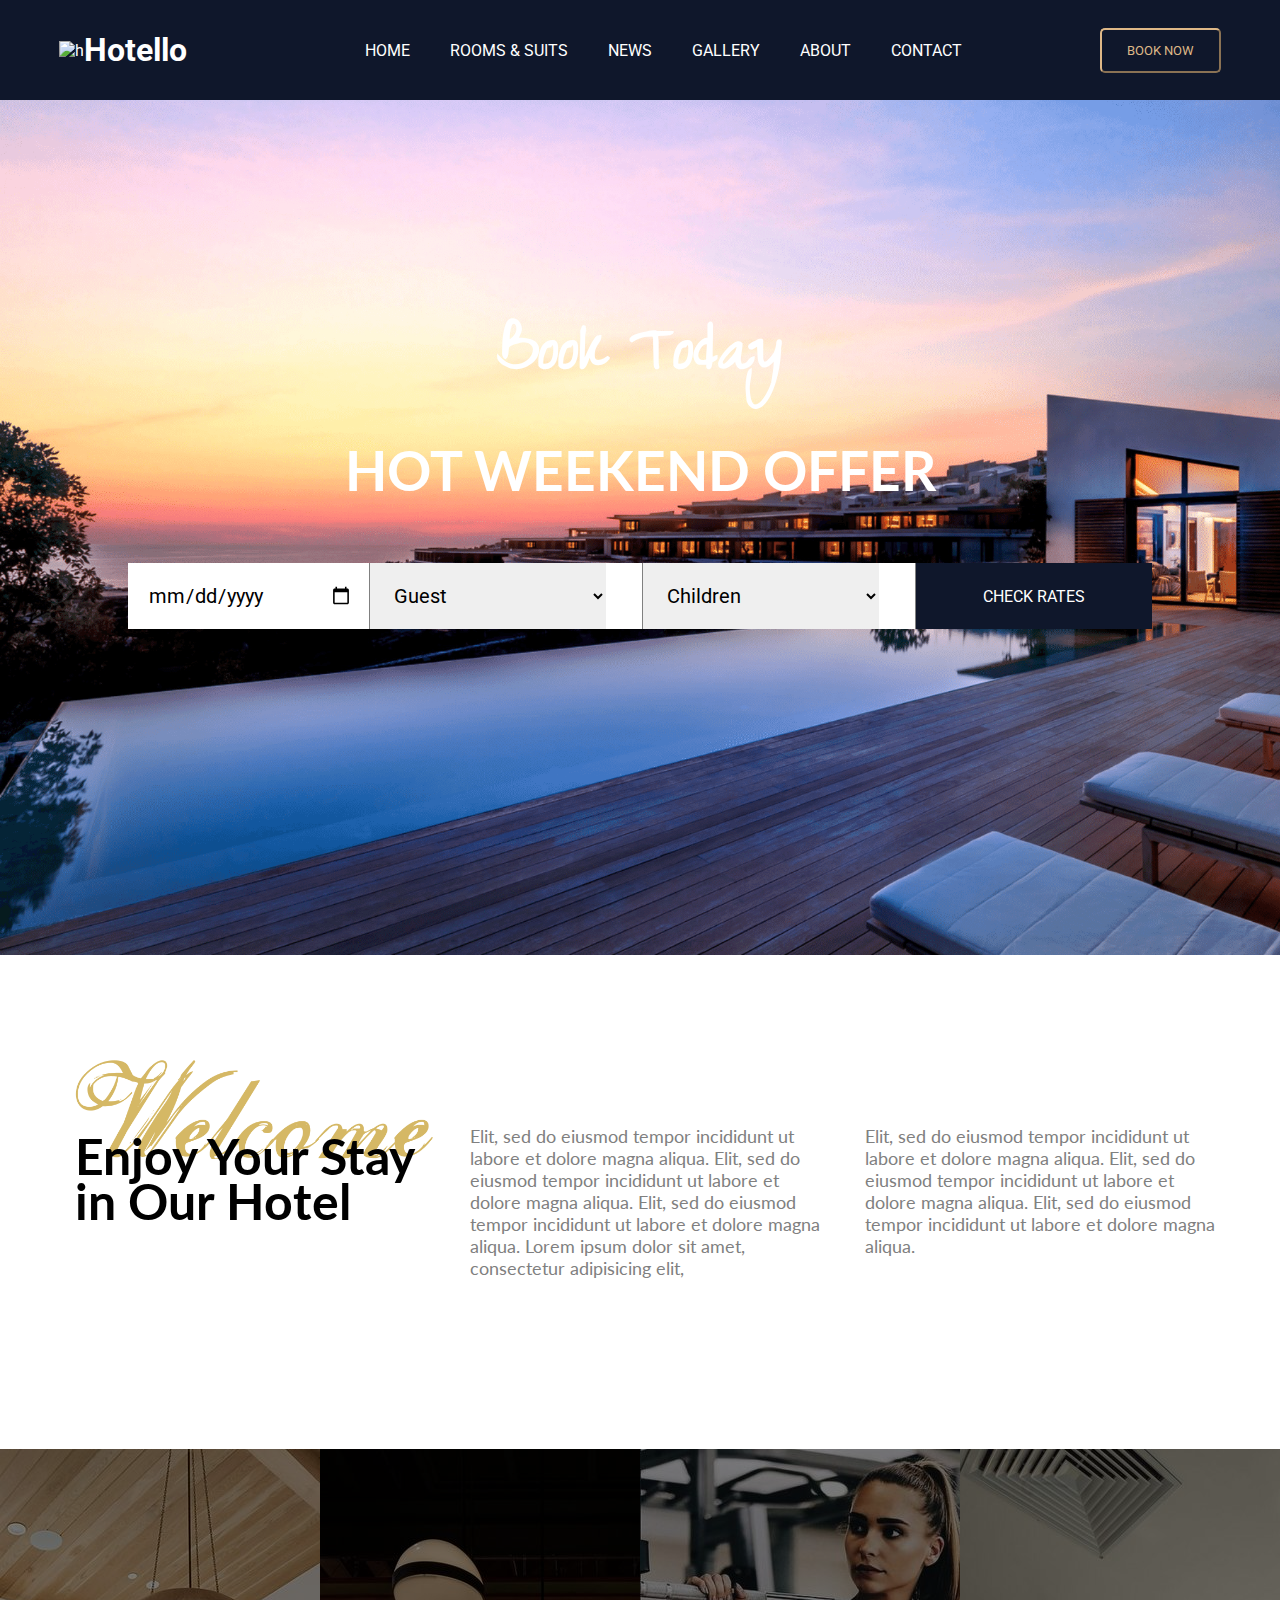
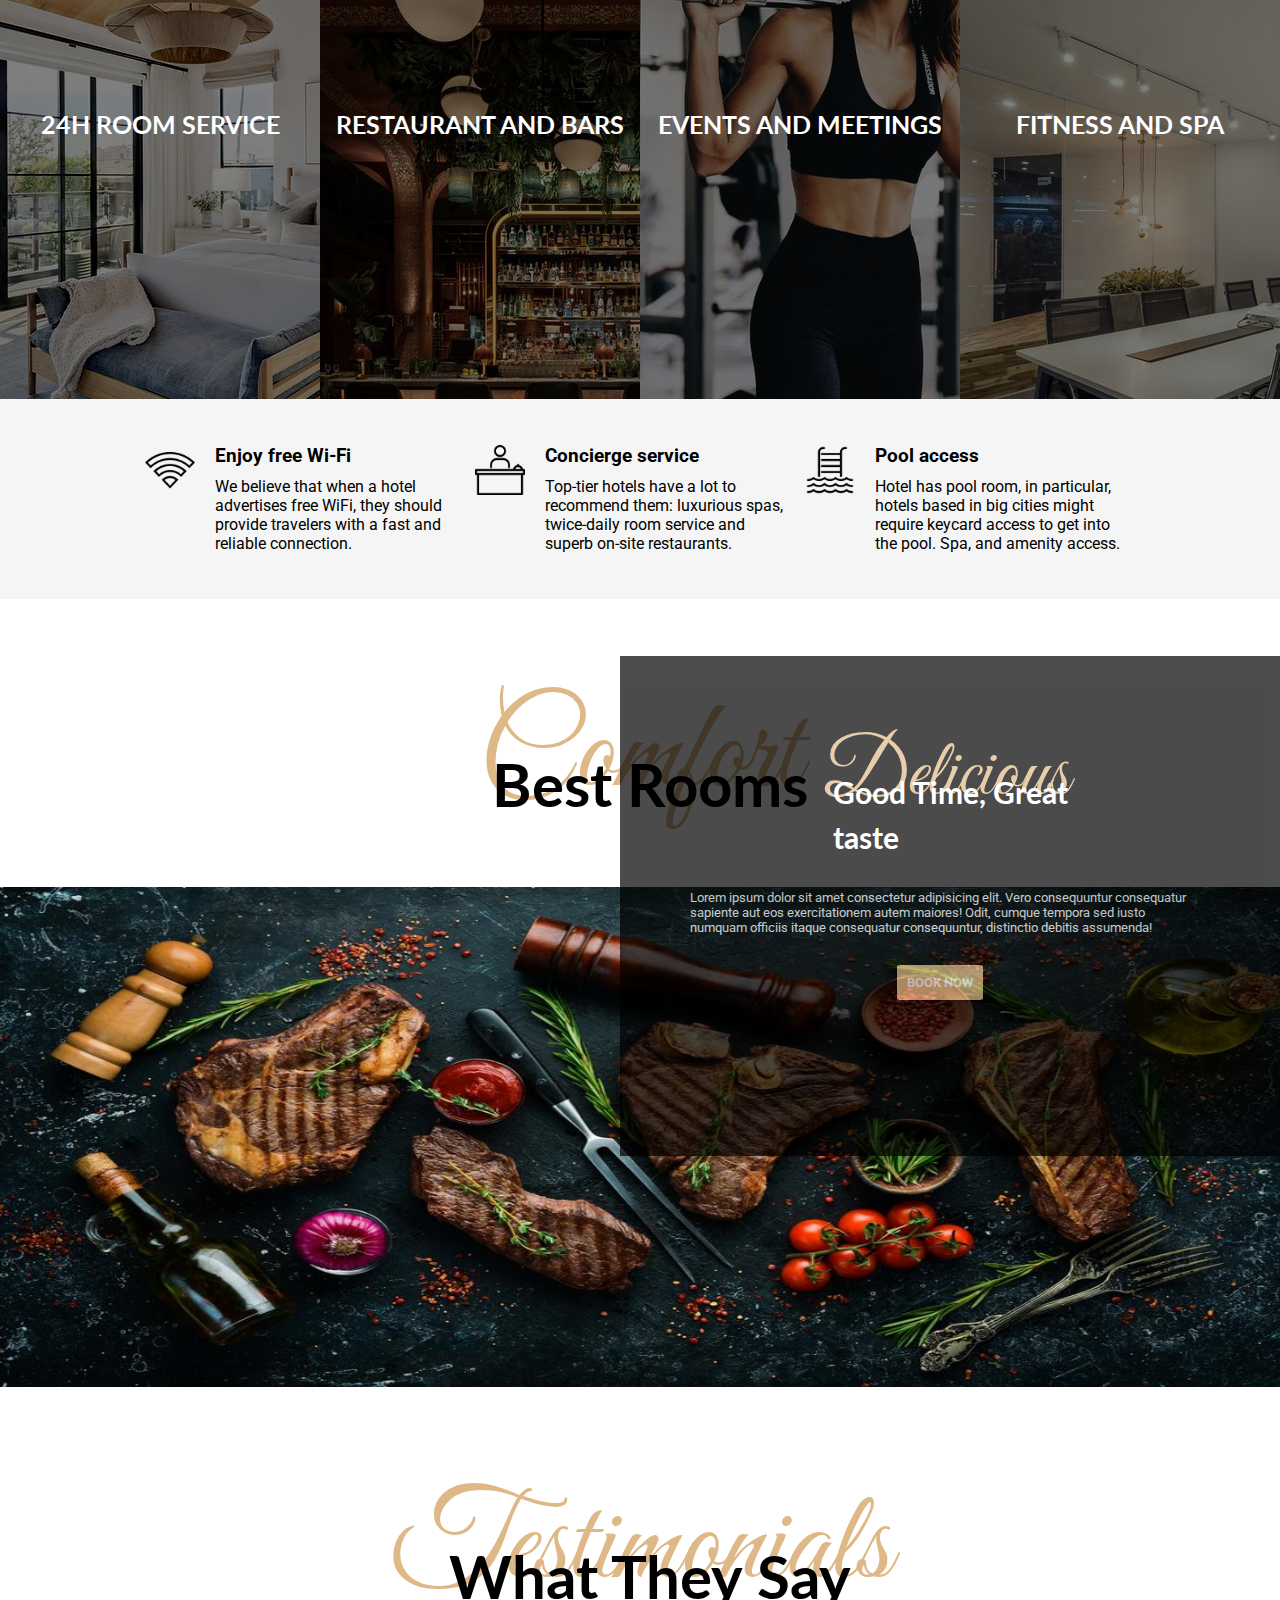
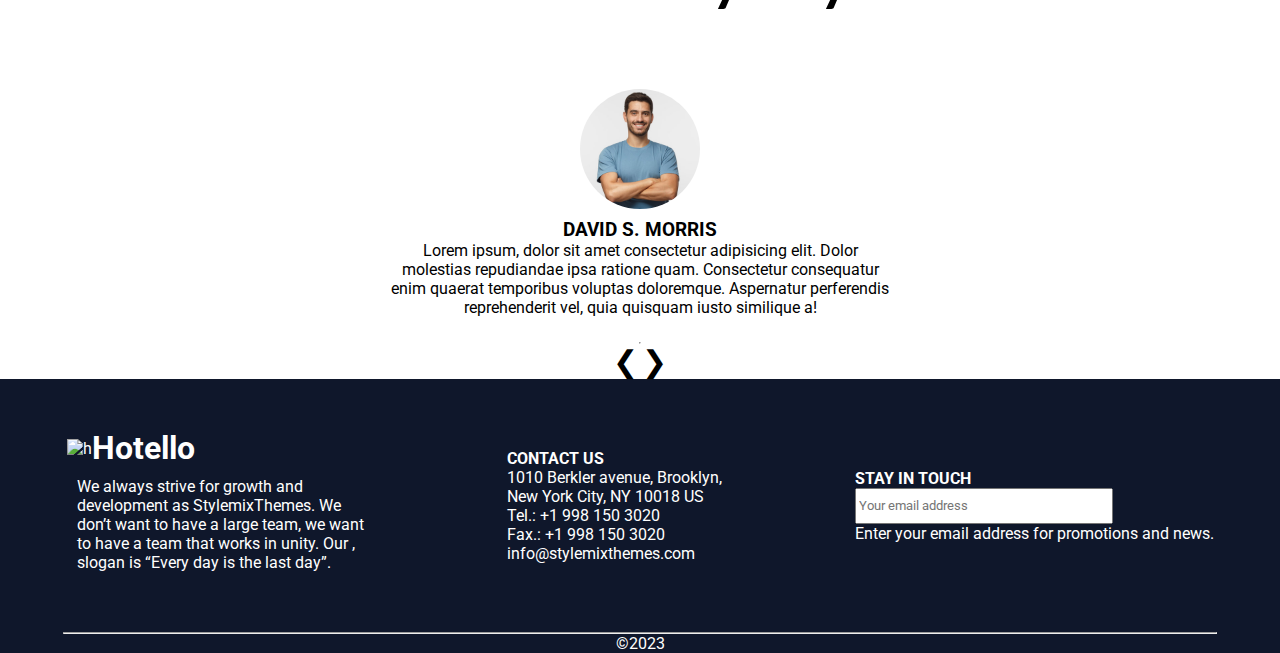
==== commit a2142950: "Homepage was completed" ====
--- a/index.html
+++ b/index.html
@@ -431,6 +431,51 @@
   showSlides(slideIndex = n);
 }
 </script>
+<footer>
+    <div class="footer">
+        <div class="box1">
+            <div id="branding1">
+                <div>
+                    <img width="50" height="50" src="https://img.icons8.com/bubbles/50/h.png" alt="h" />
+                </div>
+    
+                <div id="branding-name1">
+                    <h1>Hotello</h1>
+                </div>
+    
+            </div>
+            <div class="box1-text">
+                We always strive for growth and <br>development as StylemixThemes. We <br>don’t want to have a large team, we want<br> to have a team that works in unity. Our ,<br>slogan is “Every day is the last day”.
+            </div>
+        </div>
+        <div class="box1">
+            <h4>CONTACT US</h3>
+                <p>1010 Berkler avenue, Brooklyn,<br>
+                    New York City, NY 10018 US<br>
+                    
+                    Tel.: +1 998 150 3020<br>
+                    Fax.: +1 998 150 3020<br>
+                    
+                    info@stylemixthemes.com</p>
+        </div>
+        <div class="box1">
+            <h4>STAY IN TOUCH</h4>
+            <form >
+                <label for="Name"></label>
+                <input style="height: 30px; width: 250px;" type="text" id="email" name="email" placeholder="Your email address">
+            </form>
+            <p>Enter your email address for promotions and news.</p>
+        </div>
+        
+        
+    </div>
+    
+   <div class="copyright">
+    <hr style="background-color: white; width: 90% ;">
+    <p>&copy;2023</p>
+   </div>
+
+    </footer>
 </body>
 
 
--- a/main.css
+++ b/main.css
@@ -558,4 +558,42 @@
  .profile >img{
     /* width: 120px; */
     height: 120px;
- }+ }
+ footer{
+    background-color: #0F172B;
+    color: white;
+  
+ }
+ .footer{
+/*     
+        background-color:#0F172B;
+        color: #ffffff; */
+        display: flex;
+        min-height: 100px;
+        border-bottom:none;
+        align-items: center;
+        justify-content: space-around;
+        
+    
+ }
+ #branding1{
+    display: flex;
+    align-items: center;
+ }
+#branding-name1{
+    display: flex;
+    
+}
+.box1{
+    position: relative;
+    margin: 50px 0;
+}
+.box1-text{
+    padding: 10px;
+}
+.copyright{
+    width: 100%;
+    display: flex;
+    flex-direction: column;
+    align-items: center;
+}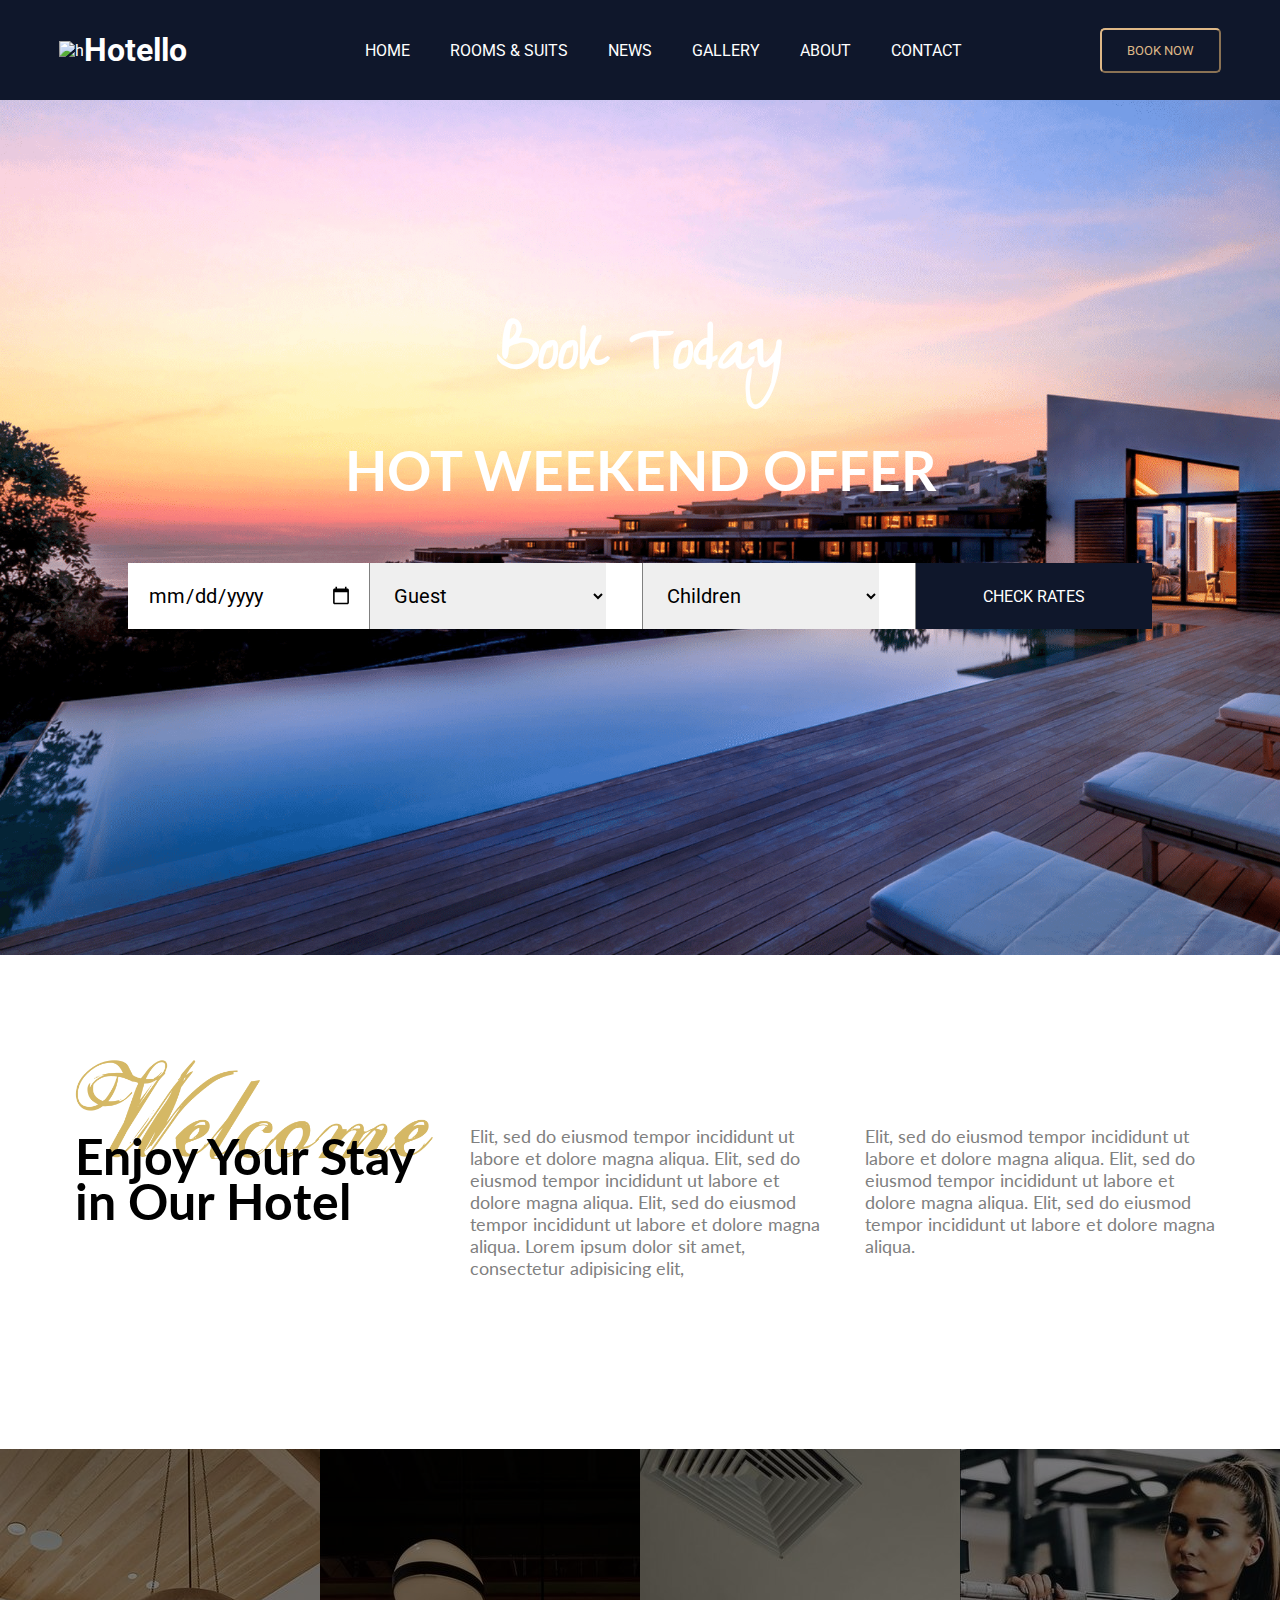
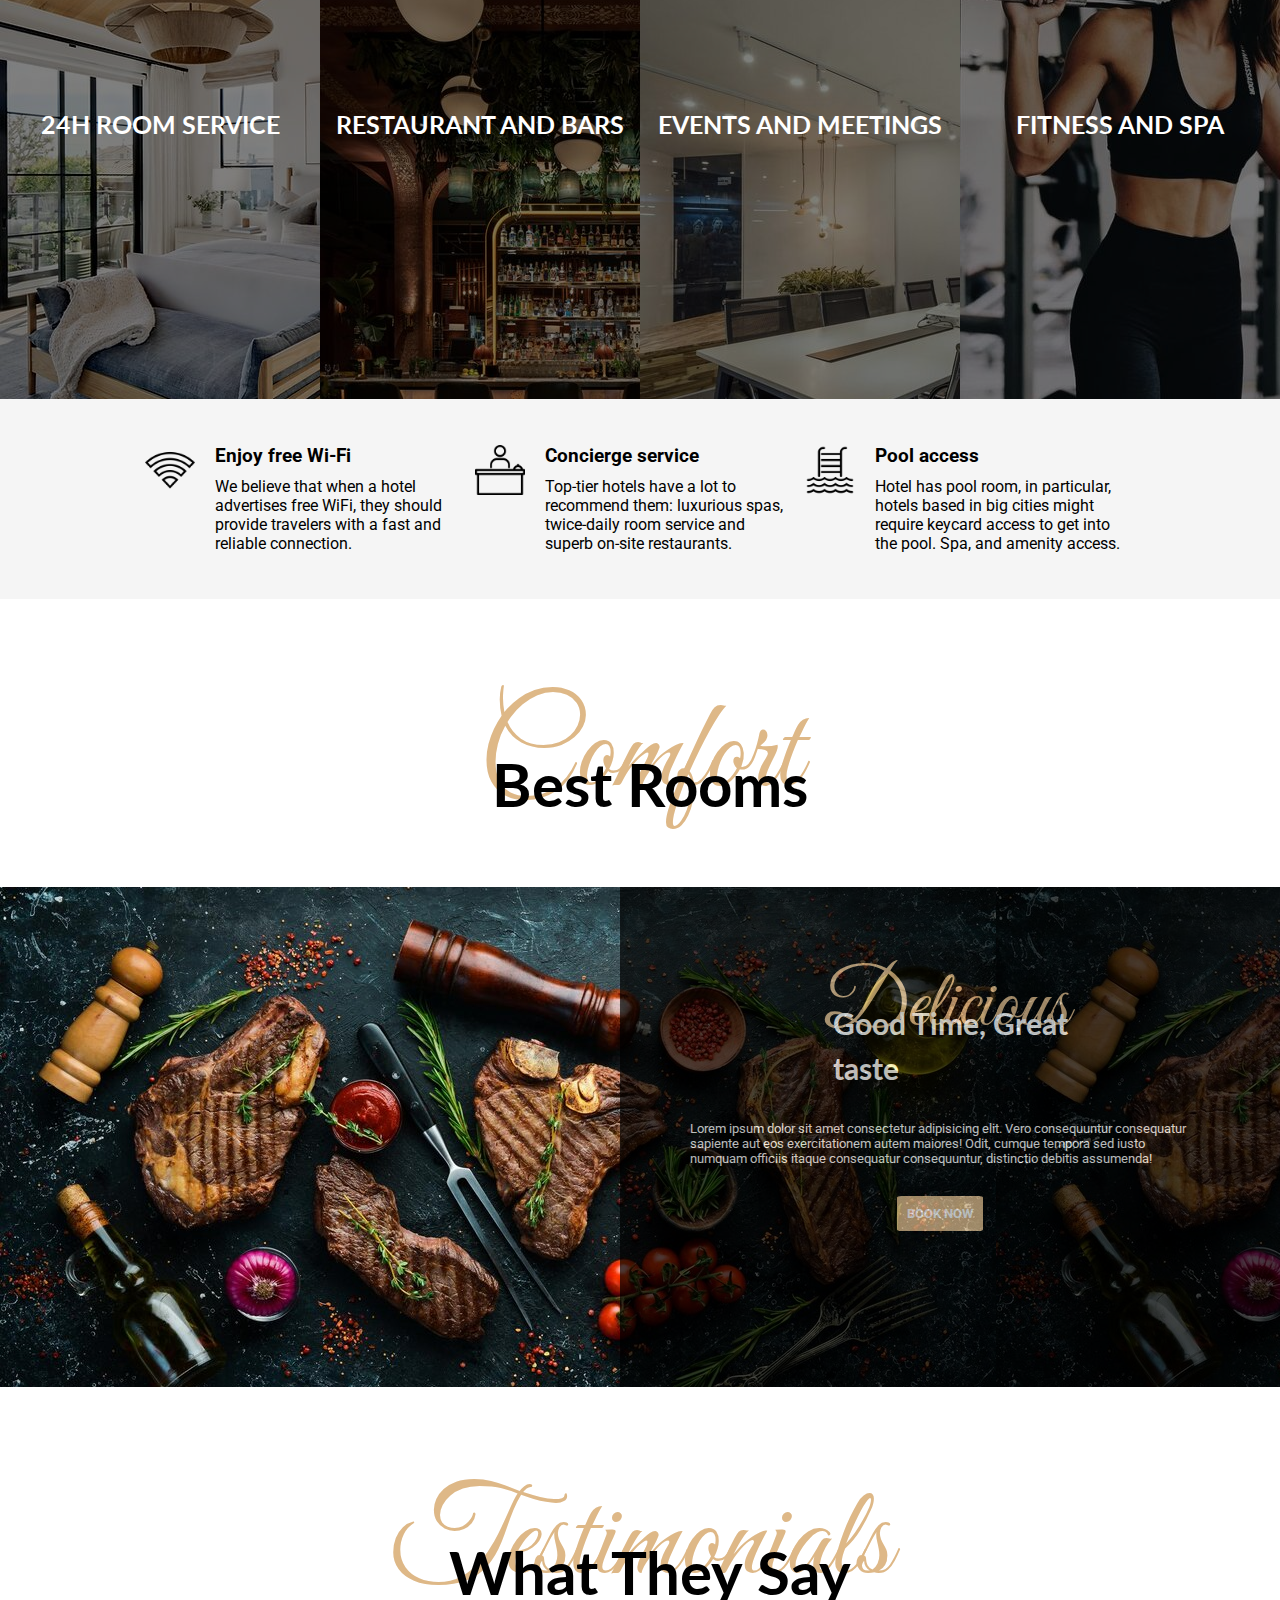
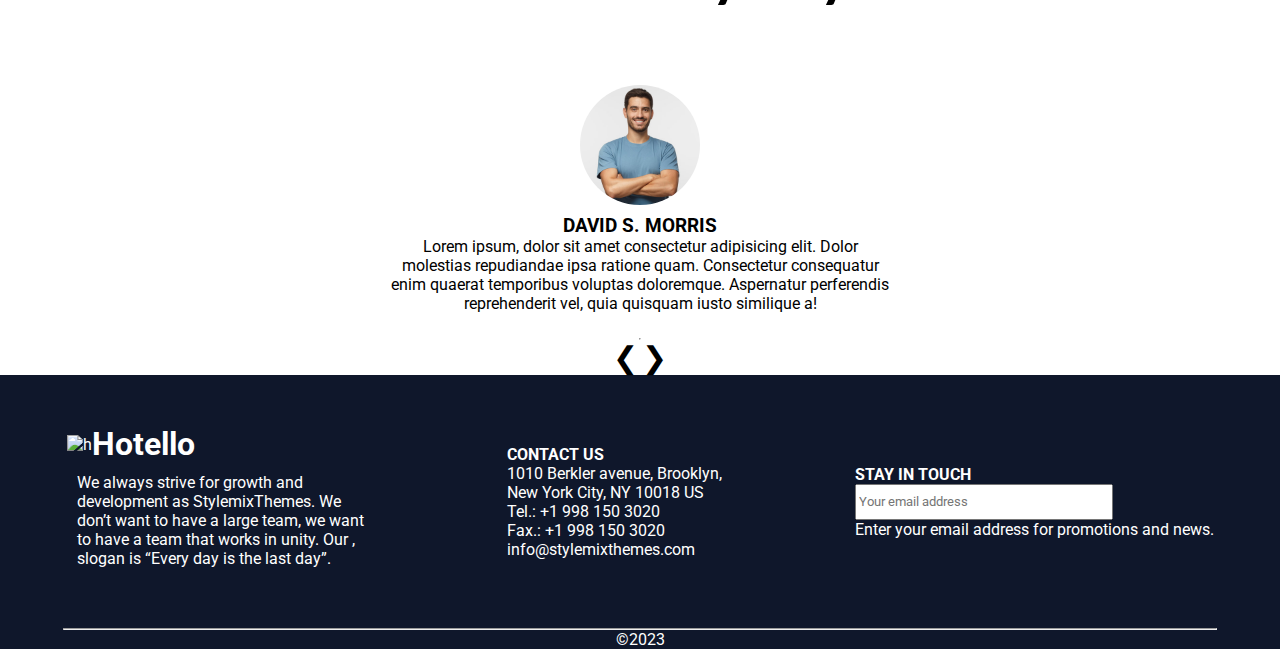
==== commit 4221dbdf: "fixed bug" ====
--- a/index.html
+++ b/index.html
@@ -27,11 +27,11 @@
         <div>
             <ul>
                 <li class="current"><a href="index.html">HOME</a></li>
-                <li><a href="rooms.html">ROOMS & SUITS</a></li>
+                <li><a href="#">ROOMS & SUITS</a></li>
                 <li><a href="pages/news.html">News</a></li>
-                <li><a href="gallery.html">GALLERY</a></li>
-                <li><a href="about.html">ABOUT</a></li>
-                <li><a href="contact.html">CONTACT</a></li>
+                <li><a href="#">GALLERY</a></li>
+                <li><a href="#">ABOUT</a></li>
+                <li><a href="#">CONTACT</a></li>
             </ul>
 
         </div>
@@ -118,8 +118,8 @@
                 </div>
                  <div class="text-inner">
                     <div>
-                        <h3>RESTAURANT AND BARS</h3>
-                        <p>Lorem ipsum dolor, sit amet consectetur adipisicing elit. Officiis, in.</p>
+                        <h3>24H Room Service</h3>
+                        <p>A wonderful serenity has taken possession of my entire soul, like these sweet mornings of spring which I enjoy with my whole heart.</p>
                     </div>
                 </div> 
             </div>
@@ -128,7 +128,11 @@
                     <h3>RESTAURANT AND BARS</h3>
                 </div>
                 <div class="text-inner">
-                    <p>haaaaaaai</p>
+                    <div>
+                        <h3>RESTAURANT AND BARS</h3>
+                        <p>A wonderful serenity has taken possession of my entire soul, like these sweet mornings of spring which I enjoy with my whole heart.</p>
+                    </div>
+                    
                 </div> 
             </div>
             <div class="image-item image3">
@@ -136,7 +140,10 @@
                     <h3>EVENTS AND MEETINGS</h3>
                 </div>
                 <div class="text-inner">
-                    <p>haaaaaaai</p>
+                    <div>
+                        <h3>Events And Meetings</h3>
+                        <p>A wonderful serenity has taken possession of my entire soul, like these sweet mornings of spring which I enjoy with my whole heart.</p>
+                    </div>
                 </div> 
             </div>
             <div class="image-item image4">
@@ -144,7 +151,10 @@
                     <h3>FITNESS AND SPA</h3>
                 </div>
                 <div class="text-inner">
-                    <p>haaaaaaai</p>
+                    <div>
+                        <h3>Fitness And Spa</h3>
+                        <p>A wonderful serenity has taken possession of my entire soul, like these sweet mornings of spring which I enjoy with my whole heart.</p>
+                    </div>
                 </div> 
             </div>
         </div>
@@ -198,147 +208,11 @@
             </div>
         </div>
     </section>
-    <!-- <section>
-        <div class="carousel-container">
-        <div class="carousel">
-            <div class="room-images">
-                <img src="images/deluxe.jpg">
-            </div>
-            <div class="room-info">
-                <h2>Deluxe Dark Room</h2>
-            </div>
-            <div>
-                <img src="images/icons8-administrator-male-64.png">
-                <p>3 adult(s) and 2 child(ren)</p>
-            </div>
-            <div>
-                <p>This comfortable,modern hotel is set in the urban center of Pontevedra,10 minutes'wa...</p>
-                <button class="price-btn">Book Now $0.00</button>
-            </div>
-        </div>
-        <div>
-            <div class="room-images">
-                <img src="images/standard.jpg">
-            </div>
-            <div class="room-info">
-                <h2>Standart Big Room</h2>
-            </div>
-            <div>
-                <img src="images/icons8-administrator-male-64.png">
-                <p>4 adult(s) and 3 child(ren)</p>
-            </div>
-            <div>
-                <p>Ah,the humble studio apartment. At one time this, dwelling was considered to be the ho...</p>
-                <button>Book Now $25.00</button>
-            </div>
-        </div>
-        <div>
-            <div class="room-images">
-                <img src="images/one person.jpg">
-            </div>
-            <div class="room-info">
-                <h2>Standart One Person Room</h2>
-            </div>
-            <div>
-                <img src="images/icons8-administrator-male-64.png">
-                <p>2 adult(s) and 3 child(ren)</p>
-            </div>
-            <div>
-                <p>The classic room is equipped with desk and chair,2 single beds,Tv and plenty of stora...</p>
-                <button>Book Now $10.00</button>
-            </div>
-        </div>
-        </div>
-        </section> -->
-        <!-- <div>
-            <div class="room-images">
-                <img src="images/broadway.jpg">
-            </div>
-            <div class="room-info">
-                <h2>Studio Broadway Room</h2>
-            </div>
-            <div>
-                <img src="images/icons8-administrator-male-64.png">
-                <p>1 adult(s) and 3 child(ren)</p>
-            </div>
-            <div>
-                <p>Classic room in our hotel have been refurbished to a very high standard.Our class...</p>
-                <button>Book Now $0.00</button>
-            </div>
-        </div>
-        <div>
-            <div class="room-images">
-                <img src="images/black.jpg">
-            </div>
-            <div class="room-info">
-                <h2>Deluxe Black Room</h2>
-            </div>
-            <div>
-                <img src="images/icons8-administrator-male-64.png">
-                <p>3 adult(s) and 5 child(ren)</p>
-            </div>
-            <div>
-                <p>A spacious deluxe room which has a double and single bed.Ideal for anyone travel...</p>
-                <button>Book Now $15.00</button>
-            </div>
-        </div>
-        <div>
-            <div class="room-images">
-                <img src="images/s single.jpg">
-            </div>
-            <div class="room-info">
-                <h2>Standart Economic Single Room</h2>
-            </div>
-            <div>
-                <img src="images/icons8-administrator-male-64.png">
-                <p>1 adult(s) and 5 child(ren)</p>
-            </div>
-            <div>
-                <p>Economy single room is well-furnished guest room 11 square meters with the most modern...</p>
-                <button>Book Now $60.00</button>
-            </div>
-        </div>
-        <div>
-            <div class="room-images">
-                <img src="images/double rooom.jpg">
-            </div>
-            <div class="room-info">
-                <h2>Standart Double Room</h2>
-            </div>
-            <div>
-                <img src="images/icons8-administrator-male-64.png">
-                <p>3 adult(s)</p>
-            </div>
-            <div>
-                <p>Furnished in classic and essential style,these comfortable rooms have balconies facing...</p>
-                <button>Book Now $0.00</button>
-            </div>
-        </div>
-        <div>
-            <div class="room-images">
-                <img src="images/s double.jpg">
-            </div>
-            <div class="room-info">
-                <h2>Standart Economic Double Room</h2>
-            </div>
-            <div>
-                <img src="images/icons8-administrator-male-64.png">
-                <p>4 adult(s) and 5 child(ren)</p>
-            </div>
-            <div>
-                <p>This comfortable,modern hotel is set in the urban center of Pontevedra,10 minutes'wa...</p>
-                <button>Book Now $30.00</button>
-            </div>
-        </div>
-        <button class="prev" onclick="changeImage(-1)">&#8249;</button>
-        <button class="next" onclick="changeImage(1)">&#8250;</button>
-        </div>
-    </section> -->
-    <!-- <script src="script.js"></script> -->
+    
     <section>
         <div>
             <div class="img-background">
-                <img style="width:1300px;height: 500px;" src="images/steak-menu-juicy-grilled-steaks-black-stone-background-tbone-striploin-rib-eye-new-york-steak-top-view-rustic-style_187166-23269.jpg">
+                <!-- <img style="width:1300px;height: 500px;" src="images/steak-menu-juicy-grilled-steaks-black-stone-background-tbone-striploin-rib-eye-new-york-steak-top-view-rustic-style_187166-23269.jpg"> -->
                 <div class="text-block">
                     <div class="image-1">
                         <p >Delicious</p>
--- a/main.css
+++ b/main.css
@@ -299,10 +299,10 @@
     background:url('images/5fee5cb865ebe1d62fa317200e2986ae.jpg') no-repeat;
 }
 .image3{
+    background:url('images/meeting.jpg') no-repeat;
+}
+.image4{
     background:url('images/fitness.jpg') no-repeat;
-}
-.image4{
-    background:url('images/meeting.jpg') no-repeat;
 }
 .image-item:hover{
     height: 570px;  
@@ -479,10 +479,19 @@
     color: burlywood;
     font-family: 'Great Vibes', cursive;
 }
+
+.img-background{
+    background-image: url(images/steak-menu-juicy-grilled-steaks-black-stone-background-tbone-striploin-rib-eye-new-york-steak-top-view-rustic-style_187166-23269.jpg);
+    width: 100%;
+    height: 500px;
+    position: relative;
+    
+}
   .text-block {
-    position: absolute;
-    top: 2256px;
-    left: 620px;
+    
+    margin-right: 0;
+    margin-left: auto;
+    width: 50%;
     background-color: black;
     opacity: 0.7;
     color: white;
